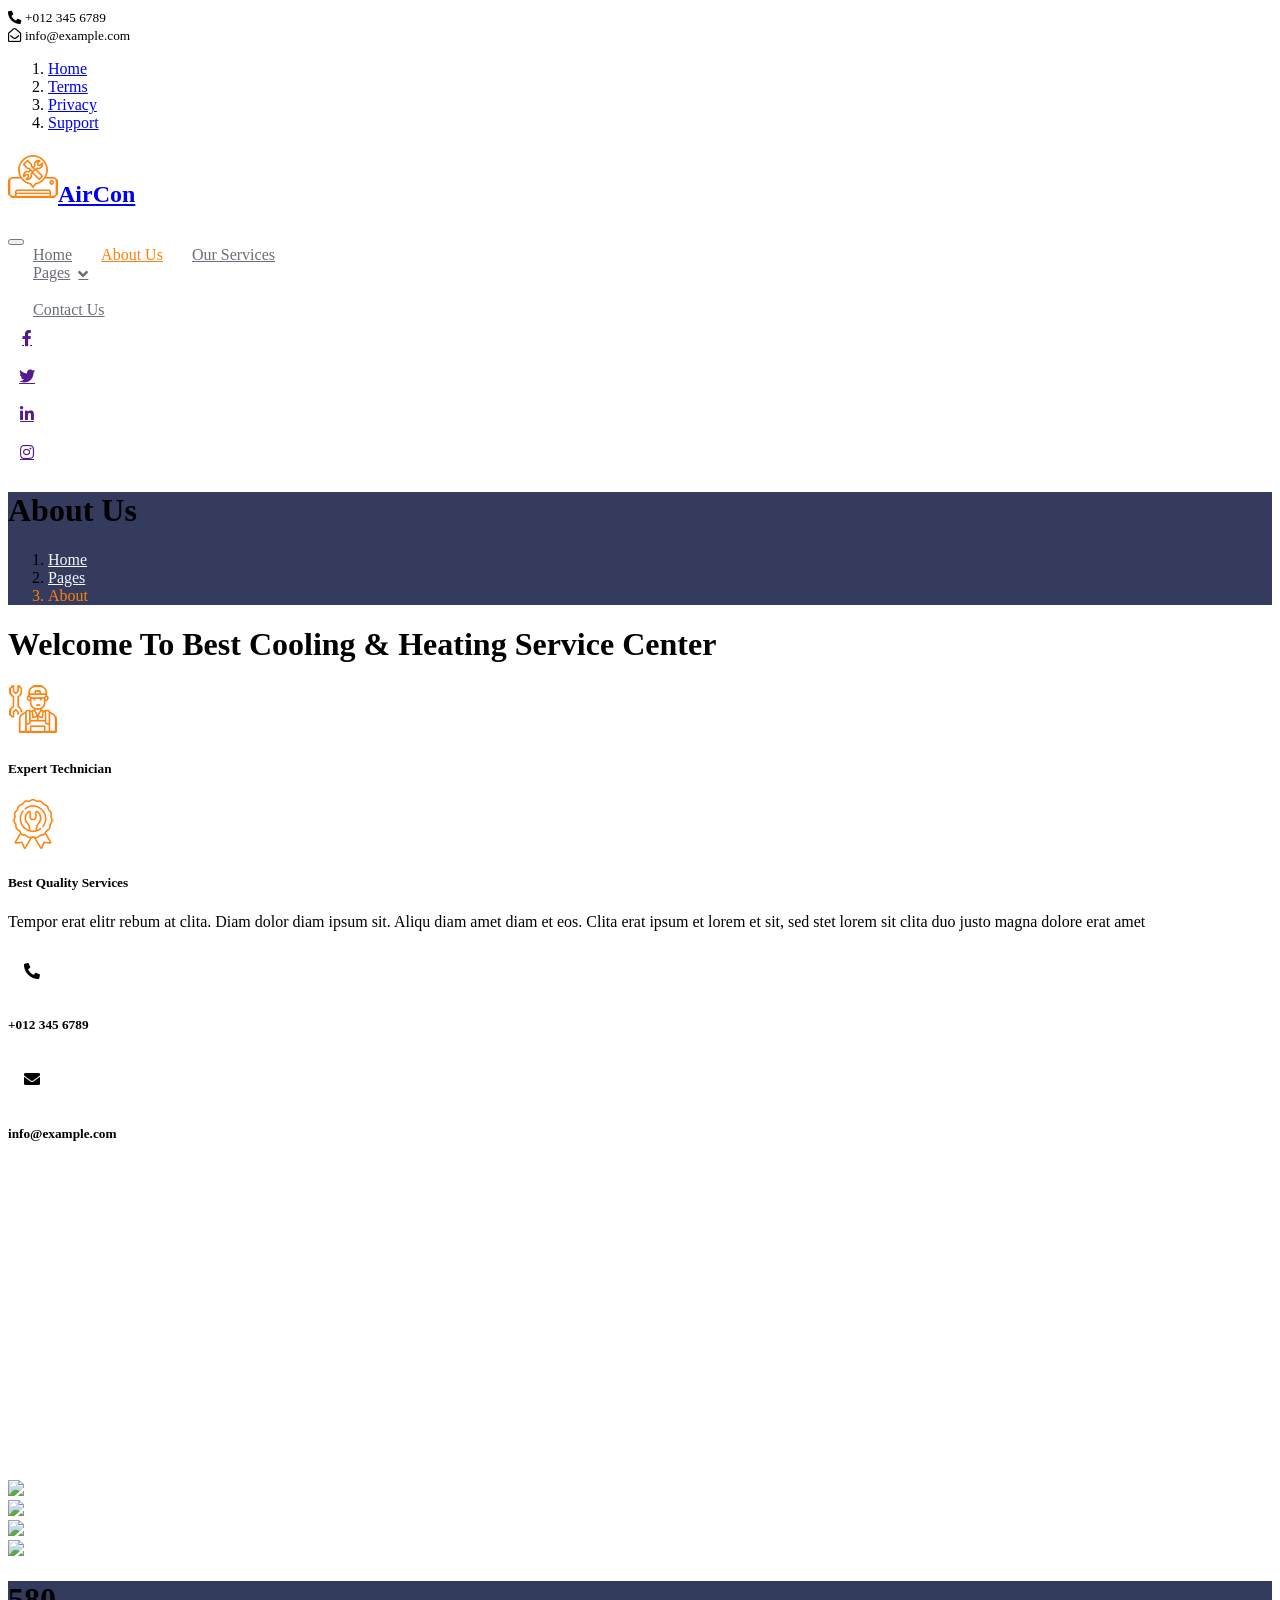
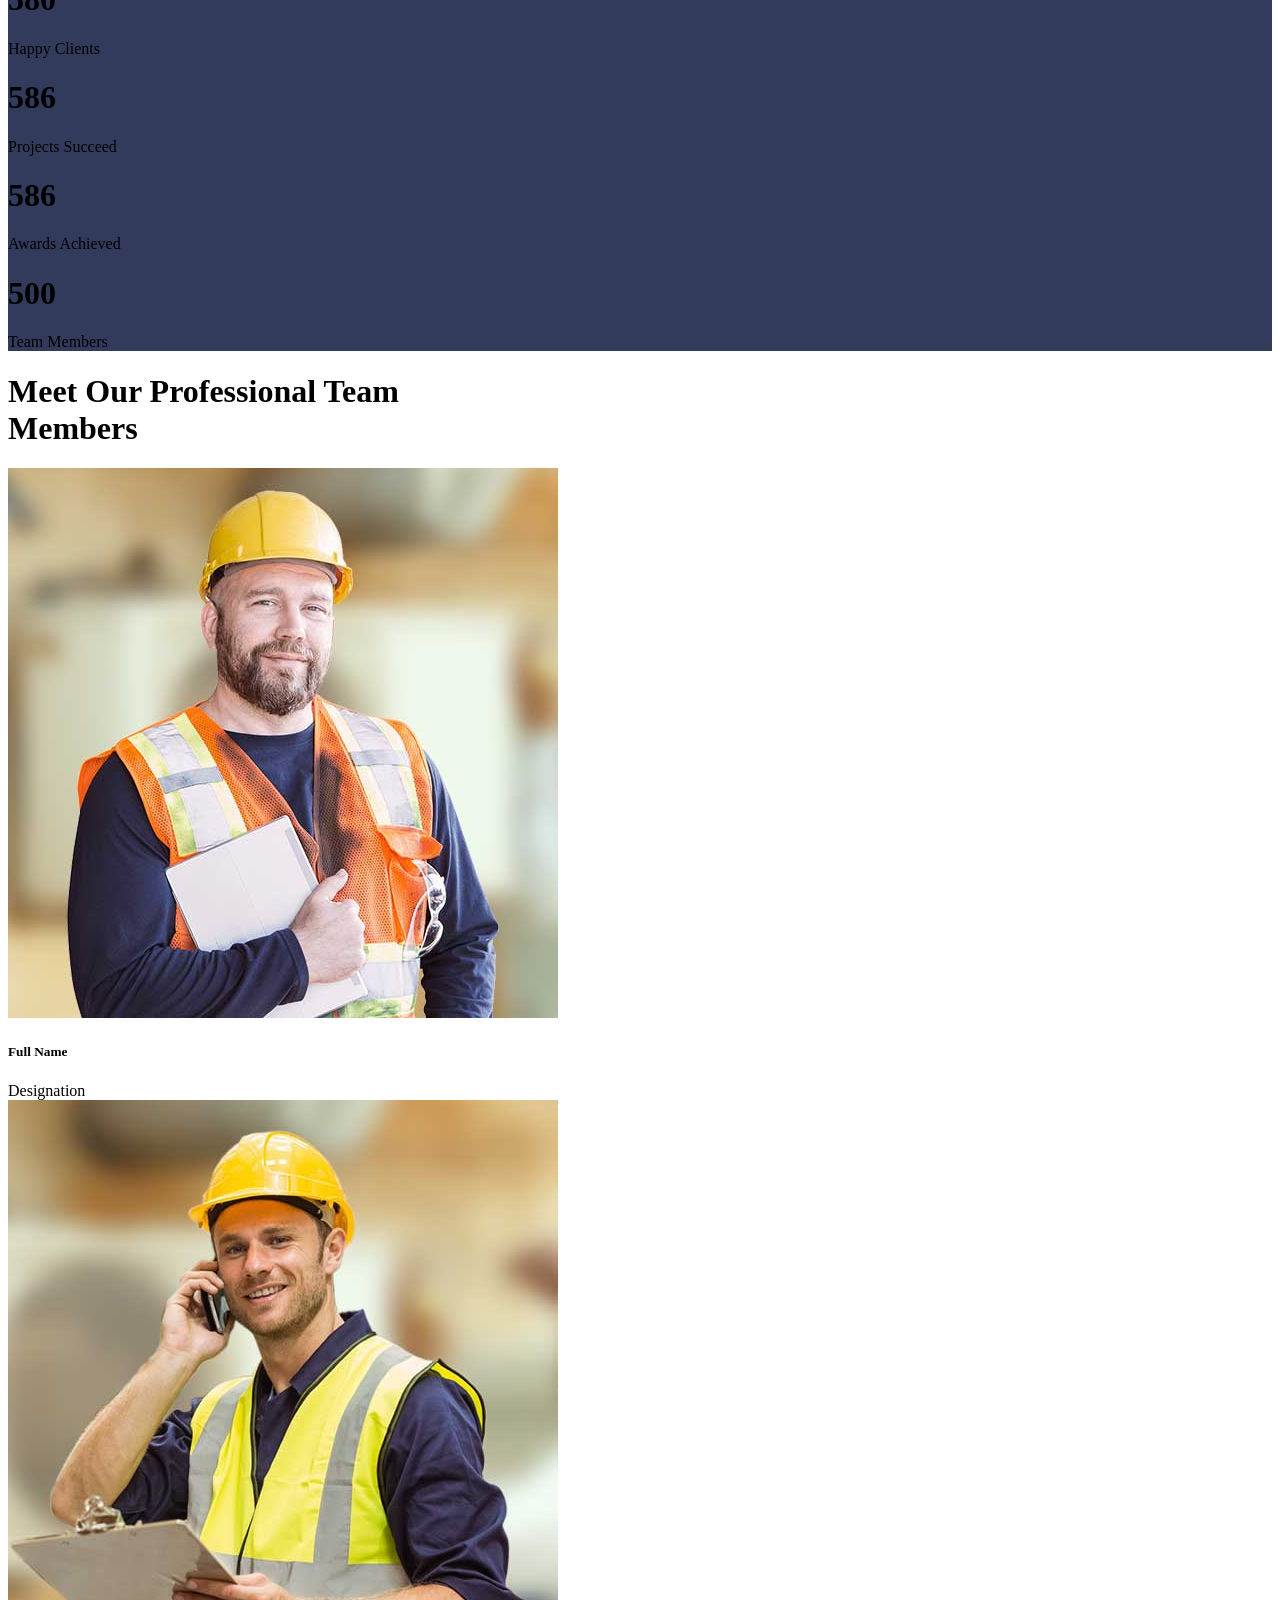
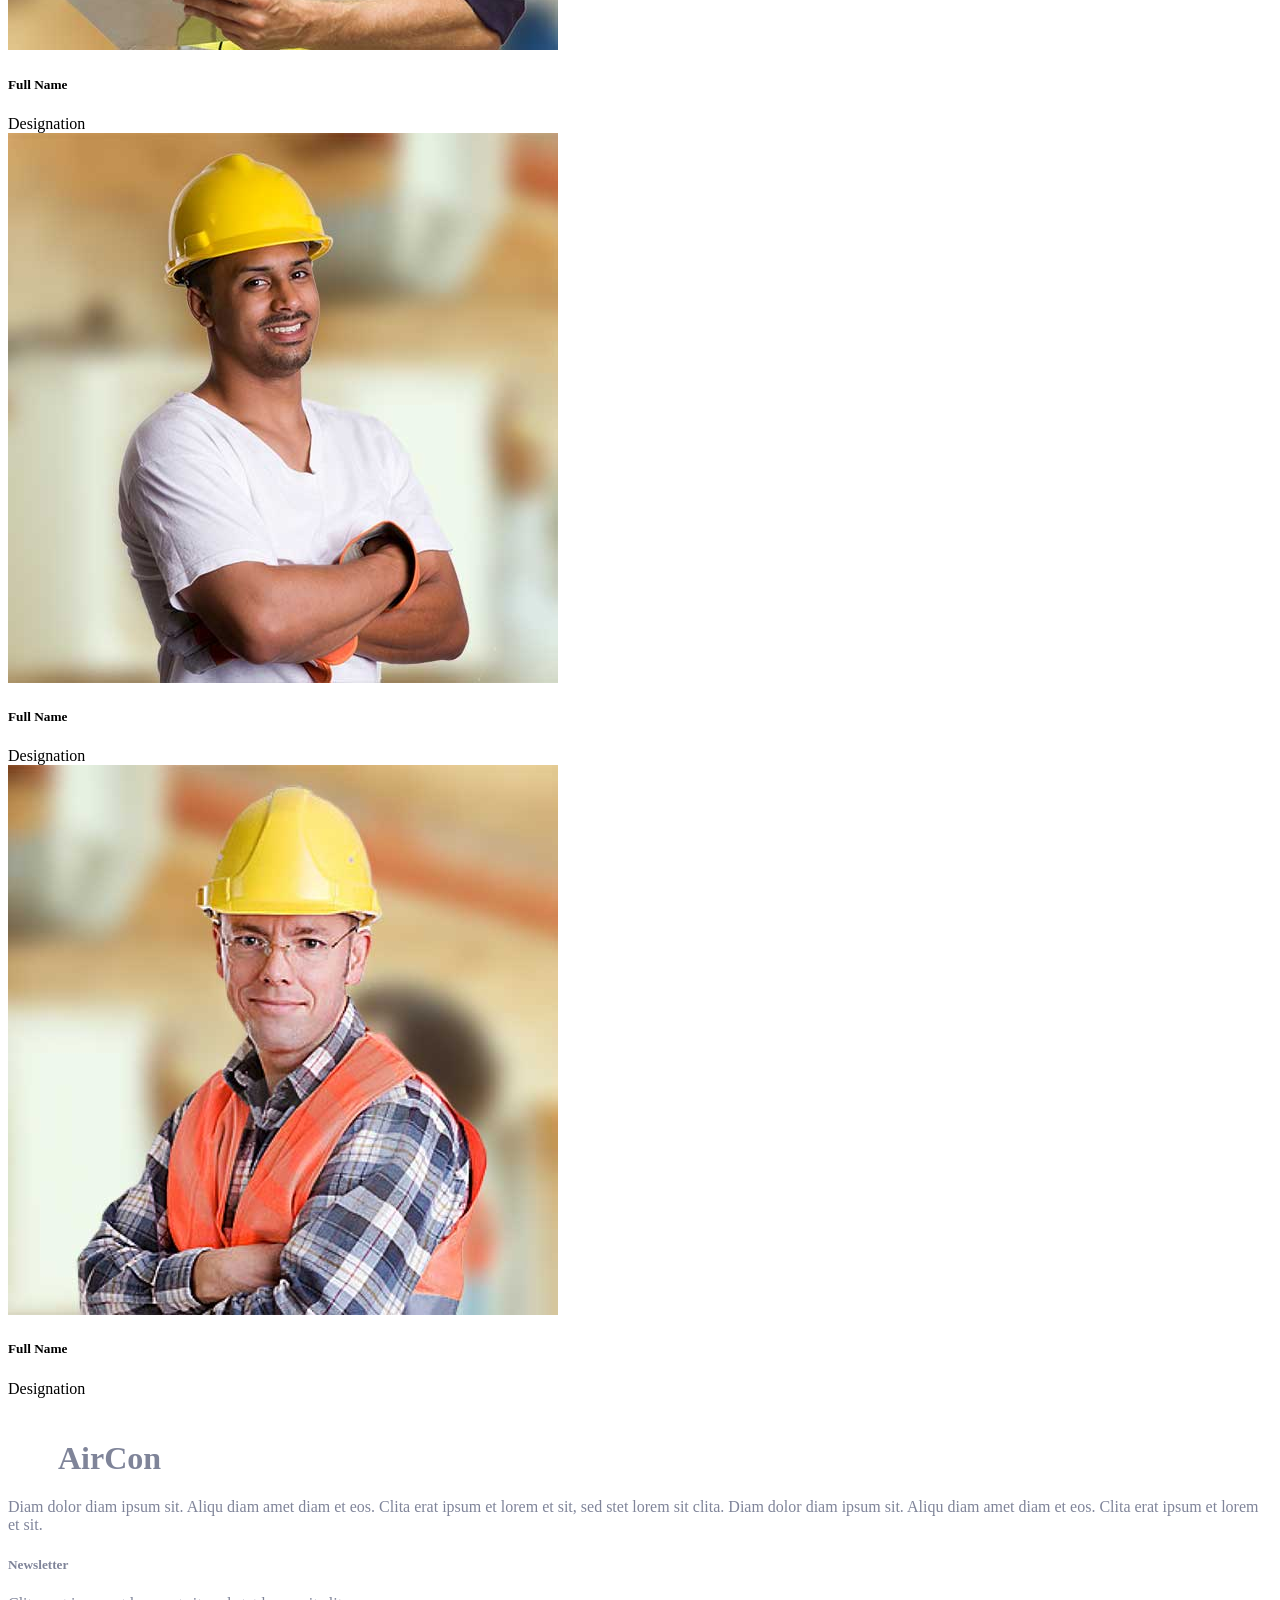
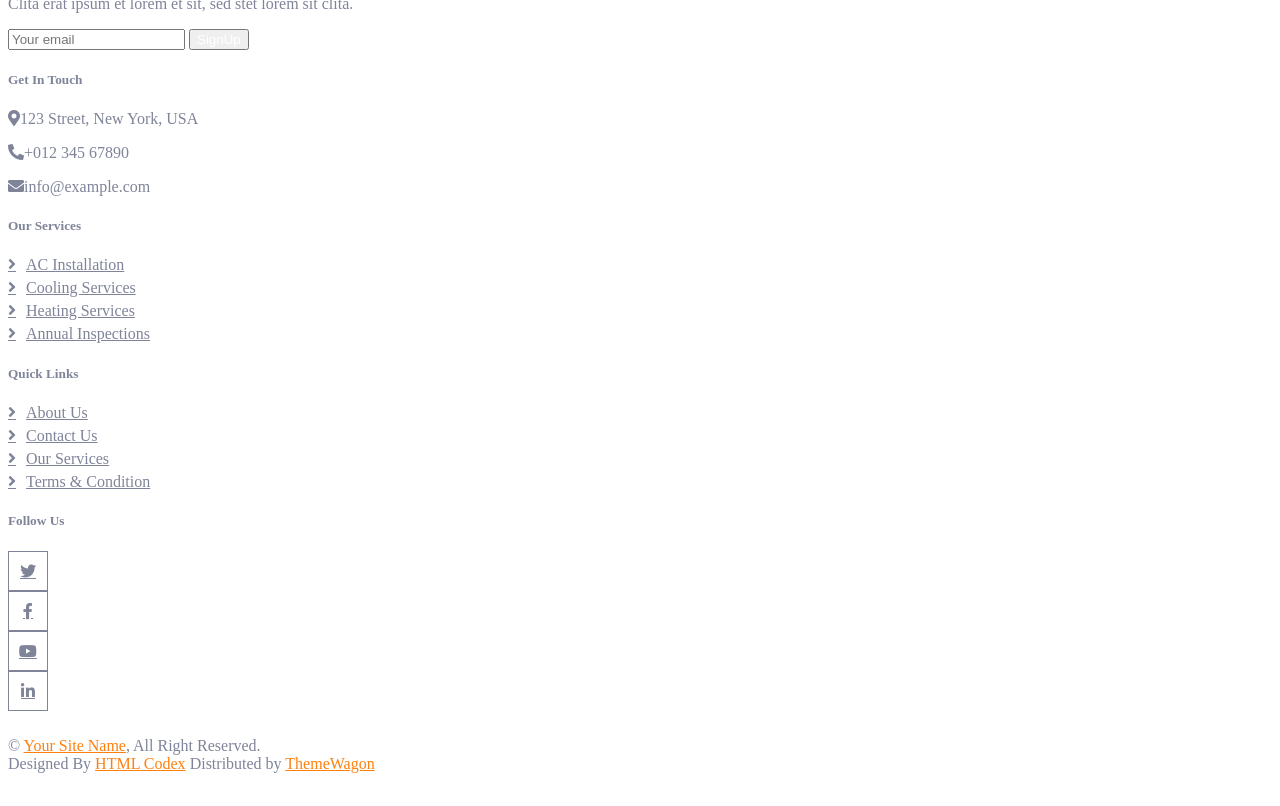
==== about.html @ 2c82bc1a "first commit" ====
<!DOCTYPE html>
<html lang="en">

<head>
    <meta charset="utf-8">
    <title>AirCon - AC Repair Website Template</title>
    <meta content="width=device-width, initial-scale=1.0" name="viewport">
    <meta content="" name="keywords">
    <meta content="" name="description">

    <!-- Favicon -->
    <link href="img/favicon.ico" rel="icon">

    <!-- Google Web Fonts -->
    <link rel="preconnect" href="https://fonts.googleapis.com">
    <link rel="preconnect" href="https://fonts.gstatic.com" crossorigin>
    <link href="https://fonts.googleapis.com/css2?family=Roboto+Slab:wght@400;600;800&family=Roboto:wght@400;500;700&display=swap" rel="stylesheet"> 

    <!-- Icon Font Stylesheet -->
    <link href="https://cdnjs.cloudflare.com/ajax/libs/font-awesome/5.10.0/css/all.min.css" rel="stylesheet">
    <link href="https://cdn.jsdelivr.net/npm/bootstrap-icons@1.4.1/font/bootstrap-icons.css" rel="stylesheet">

    <!-- Libraries Stylesheet -->
    <link href="lib/animate/animate.min.css" rel="stylesheet">
    <link href="lib/owlcarousel/assets/owl.carousel.min.css" rel="stylesheet">

    <!-- Customized Bootstrap Stylesheet -->
    <link href="css/bootstrap.min.css" rel="stylesheet">

    <!-- Template Stylesheet -->
    <link href="css/style.css" rel="stylesheet">
</head>

<body>
    <!-- Spinner Start -->
    <div id="spinner" class="show bg-white position-fixed translate-middle w-100 vh-100 top-50 start-50 d-flex align-items-center justify-content-center">
        <div class="spinner-grow text-primary" role="status"></div>
    </div>
    <!-- Spinner End -->


    <!-- Topbar Start -->
    <div class="container-fluid bg-dark text-white-50 py-2 px-0 d-none d-lg-block">
        <div class="row gx-0 align-items-center">
            <div class="col-lg-7 px-5 text-start">
                <div class="h-100 d-inline-flex align-items-center me-4">
                    <small class="fa fa-phone-alt me-2"></small>
                    <small>+012 345 6789</small>
                </div>
                <div class="h-100 d-inline-flex align-items-center me-4">
                    <small class="far fa-envelope-open me-2"></small>
                    <small>info@example.com</small>
                </div>
            </div>
            <div class="col-lg-5 px-5 text-end">
                <ol class="breadcrumb justify-content-end mb-0">
                    <li class="breadcrumb-item"><a class="text-white-50 small" href="#">Home</a></li>
                    <li class="breadcrumb-item"><a class="text-white-50 small" href="#">Terms</a></li>
                    <li class="breadcrumb-item"><a class="text-white-50 small" href="#">Privacy</a></li>
                    <li class="breadcrumb-item"><a class="text-white-50 small" href="#">Support</a></li>
                </ol>
            </div>
        </div>
    </div>
    <!-- Topbar End -->


    <!-- Navbar Start -->
    <nav class="navbar navbar-expand-lg bg-white navbar-light sticky-top px-4 px-lg-5">
        <a href="index.html" class="navbar-brand d-flex align-items-center">
            <h1 class="m-0"><img class="img-fluid me-3" src="img/icon/icon-02-primary.png" alt="">AirCon</h1>
        </a>
        <button type="button" class="navbar-toggler" data-bs-toggle="collapse" data-bs-target="#navbarCollapse">
            <span class="navbar-toggler-icon"></span>
        </button>
        <div class="collapse navbar-collapse" id="navbarCollapse">
            <div class="navbar-nav mx-auto bg-light pe-4 py-3 py-lg-0">
                <a href="index.html" class="nav-item nav-link">Home</a>
                <a href="about.html" class="nav-item nav-link active">About Us</a>
                <a href="service.html" class="nav-item nav-link">Our Services</a>
                <div class="nav-item dropdown">
                    <a href="#" class="nav-link dropdown-toggle" data-bs-toggle="dropdown">Pages</a>
                    <div class="dropdown-menu bg-light border-0 m-0">
                        <a href="feature.html" class="dropdown-item">Features</a>
                        <a href="quote.html" class="dropdown-item">Free Quote</a>
                        <a href="team.html" class="dropdown-item">Our Team</a>
                        <a href="testimonial.html" class="dropdown-item">Testimonial</a>
                        <a href="404.html" class="dropdown-item">404 Page</a>
                    </div>
                </div>
                <a href="contact.html" class="nav-item nav-link">Contact Us</a>
            </div>
            <div class="h-100 d-lg-inline-flex align-items-center d-none">
                <a class="btn btn-square rounded-circle bg-light text-primary me-2" href=""><i class="fab fa-facebook-f"></i></a>
                <a class="btn btn-square rounded-circle bg-light text-primary me-2" href=""><i class="fab fa-twitter"></i></a>
                <a class="btn btn-square rounded-circle bg-light text-primary me-2" href=""><i class="fab fa-linkedin-in"></i></a>
                <a class="btn btn-square rounded-circle bg-light text-primary me-0" href=""><i class="fab fa-instagram"></i></a>
            </div>
        </div>
    </nav>
    <!-- Navbar End -->


    <!-- Page Header Start -->
    <div class="container-fluid page-header py-5 mb-5 wow fadeIn" data-wow-delay="0.1s">
        <div class="container text-center py-5">
            <h1 class="display-4 text-white animated slideInDown mb-4">About Us</h1>
            <nav aria-label="breadcrumb animated slideInDown">
                <ol class="breadcrumb justify-content-center mb-0">
                    <li class="breadcrumb-item"><a href="#">Home</a></li>
                    <li class="breadcrumb-item"><a href="#">Pages</a></li>
                    <li class="breadcrumb-item active" aria-current="page">About</li>
                </ol>
            </nav>
        </div>
    </div>
    <!-- Page Header End -->


    <!-- About Start -->
    <div class="container-xxl py-5">
        <div class="container">
            <div class="row g-5 align-items-center">
                <div class="col-lg-6 wow fadeInUp" data-wow-delay="0.5s">
                    <div class="h-100">
                        <h1 class="display-6 mb-5">Welcome To Best Cooling & Heating Service Center</h1>
                        <div class="row g-4 mb-4">
                            <div class="col-sm-6">
                                <div class="d-flex align-items-center">
                                    <img class="flex-shrink-0 me-3" src="img/icon/icon-07-primary.png" alt="">
                                    <h5 class="mb-0">Expert Technician</h5>
                                </div>
                            </div>
                            <div class="col-sm-6">
                                <div class="d-flex align-items-center">
                                    <img class="flex-shrink-0 me-3" src="img/icon/icon-09-primary.png" alt="">
                                    <h5 class="mb-0">Best Quality Services</h5>
                                </div>
                            </div>
                        </div>
                        <p class="mb-4">Tempor erat elitr rebum at clita. Diam dolor diam ipsum sit. Aliqu diam amet diam et eos. Clita erat ipsum et lorem et sit, sed stet lorem sit clita duo justo magna dolore erat amet</p>
                        <div class="border-top mt-4 pt-4">
                            <div class="row">
                                <div class="col-sm-6">
                                    <div class="d-flex align-items-center">
                                        <div class="btn-lg-square bg-primary rounded-circle me-3">
                                            <i class="fa fa-phone-alt text-white"></i>
                                        </div>
                                        <h5 class="mb-0">+012 345 6789</h5>
                                    </div>
                                </div>
                                <div class="col-sm-6">
                                    <div class="d-flex align-items-center">
                                        <div class="btn-lg-square bg-primary rounded-circle me-3">
                                            <i class="fa fa-envelope text-white"></i>
                                        </div>
                                        <h5 class="mb-0">info@example.com</h5>
                                    </div>
                                </div>
                            </div>
                        </div>
                    </div>
                </div>
                <div class="col-lg-6">
                    <div class="row g-3">
                        <div class="col-6 text-end">
                            <img class="img-fluid w-75 wow zoomIn" data-wow-delay="0.1s" src="img/about-1.jpg" style="margin-top: 25%;">
                        </div>
                        <div class="col-6 text-start">
                            <img class="img-fluid w-100 wow zoomIn" data-wow-delay="0.3s" src="img/about-2.jpg">
                        </div>
                        <div class="col-6 text-end">
                            <img class="img-fluid w-50 wow zoomIn" data-wow-delay="0.5s" src="img/about-3.jpg">
                        </div>
                        <div class="col-6 text-start">
                            <img class="img-fluid w-75 wow zoomIn" data-wow-delay="0.7s" src="img/about-4.jpg">
                        </div>
                    </div>
                </div>
            </div>
        </div>
    </div>
    <!-- About End -->


    <!-- Facts Start -->
    <div class="container-fluid facts my-5 py-5" data-parallax="scroll" data-image-src="img/carousel-1.jpg">
        <div class="container py-5">
            <div class="row g-5">
                <div class="col-sm-6 col-lg-3 wow fadeIn" data-wow-delay="0.1s">
                    <h1 class="display-4 text-white" data-toggle="counter-up">1234</h1>
                    <span class="text-primary">Happy Clients</span>
                </div>
                <div class="col-sm-6 col-lg-3 wow fadeIn" data-wow-delay="0.3s">
                    <h1 class="display-4 text-white" data-toggle="counter-up">1234</h1>
                    <span class="text-primary">Projects Succeed</span>
                </div>
                <div class="col-sm-6 col-lg-3 wow fadeIn" data-wow-delay="0.5s">
                    <h1 class="display-4 text-white" data-toggle="counter-up">1234</h1>
                    <span class="text-primary">Awards Achieved</span>
                </div>
                <div class="col-sm-6 col-lg-3 wow fadeIn" data-wow-delay="0.7s">
                    <h1 class="display-4 text-white" data-toggle="counter-up">1234</h1>
                    <span class="text-primary">Team Members</span>
                </div>
            </div>
        </div>
    </div>
    <!-- Facts End -->


    <!-- Team Start -->
    <div class="container-xxl py-5">
        <div class="container">
            <div class="text-center mx-auto wow fadeInUp" data-wow-delay="0.1s" style="max-width: 500px;">
                <h1 class="display-6 mb-5">Meet Our Professional Team Members</h1>
            </div>
            <div class="row g-4">
                <div class="col-lg-3 col-md-6 wow fadeInUp" data-wow-delay="0.1s">
                    <div class="team-item">
                        <div class="team-img position-relative overflow-hidden">
                            <img class="img-fluid" src="img/team-1.jpg" alt="">
                            <div class="team-social">
                                <a class="btn btn-square btn-primary rounded-circle m-1" href=""><i class="fab fa-facebook-f"></i></a>
                                <a class="btn btn-square btn-primary rounded-circle m-1" href=""><i class="fab fa-twitter"></i></a>
                                <a class="btn btn-square btn-primary rounded-circle m-1" href=""><i class="fab fa-instagram"></i></a>
                            </div>
                        </div>
                        <div class="bg-light text-center p-4">
                            <h5>Full Name</h5>
                            <span class="text-primary">Designation</span>
                        </div>
                    </div>
                </div>
                <div class="col-lg-3 col-md-6 wow fadeInUp" data-wow-delay="0.3s">
                    <div class="team-item">
                        <div class="team-img position-relative overflow-hidden">
                            <img class="img-fluid" src="img/team-2.jpg" alt="">
                            <div class="team-social">
                                <a class="btn btn-square btn-primary rounded-circle m-1" href=""><i class="fab fa-facebook-f"></i></a>
                                <a class="btn btn-square btn-primary rounded-circle m-1" href=""><i class="fab fa-twitter"></i></a>
                                <a class="btn btn-square btn-primary rounded-circle m-1" href=""><i class="fab fa-instagram"></i></a>
                            </div>
                        </div>
                        <div class="bg-light text-center p-4">
                            <h5>Full Name</h5>
                            <span class="text-primary">Designation</span>
                        </div>
                    </div>
                </div>
                <div class="col-lg-3 col-md-6 wow fadeInUp" data-wow-delay="0.5s">
                    <div class="team-item">
                        <div class="team-img position-relative overflow-hidden">
                            <img class="img-fluid" src="img/team-3.jpg" alt="">
                            <div class="team-social">
                                <a class="btn btn-square btn-primary rounded-circle m-1" href=""><i class="fab fa-facebook-f"></i></a>
                                <a class="btn btn-square btn-primary rounded-circle m-1" href=""><i class="fab fa-twitter"></i></a>
                                <a class="btn btn-square btn-primary rounded-circle m-1" href=""><i class="fab fa-instagram"></i></a>
                            </div>
                        </div>
                        <div class="bg-light text-center p-4">
                            <h5>Full Name</h5>
                            <span class="text-primary">Designation</span>
                        </div>
                    </div>
                </div>
                <div class="col-lg-3 col-md-6 wow fadeInUp" data-wow-delay="0.7s">
                    <div class="team-item">
                        <div class="team-img position-relative overflow-hidden">
                            <img class="img-fluid" src="img/team-4.jpg" alt="">
                            <div class="team-social">
                                <a class="btn btn-square btn-primary rounded-circle m-1" href=""><i class="fab fa-facebook-f"></i></a>
                                <a class="btn btn-square btn-primary rounded-circle m-1" href=""><i class="fab fa-twitter"></i></a>
                                <a class="btn btn-square btn-primary rounded-circle m-1" href=""><i class="fab fa-instagram"></i></a>
                            </div>
                        </div>
                        <div class="bg-light text-center p-4">
                            <h5>Full Name</h5>
                            <span class="text-primary">Designation</span>
                        </div>
                    </div>
                </div>
            </div>
        </div>
    </div>
    <!-- Team End -->


    <!-- Footer Start -->
    <div class="container-fluid bg-dark footer mt-5 pt-5 wow fadeIn" data-wow-delay="0.1s">
        <div class="container py-5">
            <div class="row g-5">
                <div class="col-md-6">
                    <h1 class="text-white mb-4"><img class="img-fluid me-3" src="img/icon/icon-02-light.png" alt="">AirCon</h1>
                    <span>Diam dolor diam ipsum sit. Aliqu diam amet diam et eos. Clita erat ipsum et lorem et sit, sed stet lorem sit clita. Diam dolor diam ipsum sit. Aliqu diam amet diam et eos. Clita erat ipsum et lorem et sit.</span>
                </div>
                <div class="col-md-6">
                    <h5 class="text-light mb-4">Newsletter</h5>
                    <p>Clita erat ipsum et lorem et sit, sed stet lorem sit clita.</p>
                    <div class="position-relative">
                        <input class="form-control bg-transparent w-100 py-3 ps-4 pe-5" type="text" placeholder="Your email">
                        <button type="button" class="btn btn-primary py-2 px-3 position-absolute top-0 end-0 mt-2 me-2">SignUp</button>
                    </div>
                </div>
                <div class="col-lg-3 col-md-6">
                    <h5 class="text-light mb-4">Get In Touch</h5>
                    <p><i class="fa fa-map-marker-alt me-3"></i>123 Street, New York, USA</p>
                    <p><i class="fa fa-phone-alt me-3"></i>+012 345 67890</p>
                    <p><i class="fa fa-envelope me-3"></i>info@example.com</p>
                </div>
                <div class="col-lg-3 col-md-6">
                    <h5 class="text-light mb-4">Our Services</h5>
                    <a class="btn btn-link" href="">AC Installation</a>
                    <a class="btn btn-link" href="">Cooling Services</a>
                    <a class="btn btn-link" href="">Heating Services</a>
                    <a class="btn btn-link" href="">Annual Inspections</a>
                </div>
                <div class="col-lg-3 col-md-6">
                    <h5 class="text-light mb-4">Quick Links</h5>
                    <a class="btn btn-link" href="">About Us</a>
                    <a class="btn btn-link" href="">Contact Us</a>
                    <a class="btn btn-link" href="">Our Services</a>
                    <a class="btn btn-link" href="">Terms & Condition</a>
                </div>
                <div class="col-lg-3 col-md-6">
                    <h5 class="text-light mb-4">Follow Us</h5>
                    <div class="d-flex">
                        <a class="btn btn-square rounded-circle me-1" href=""><i class="fab fa-twitter"></i></a>
                        <a class="btn btn-square rounded-circle me-1" href=""><i class="fab fa-facebook-f"></i></a>
                        <a class="btn btn-square rounded-circle me-1" href=""><i class="fab fa-youtube"></i></a>
                        <a class="btn btn-square rounded-circle me-1" href=""><i class="fab fa-linkedin-in"></i></a>
                    </div>
                </div>
            </div>
        </div>
        <div class="container-fluid copyright">
            <div class="container">
                <div class="row">
                    <div class="col-md-6 text-center text-md-start mb-3 mb-md-0">
                        &copy; <a href="#">Your Site Name</a>, All Right Reserved.
                    </div>
                    <div class="col-md-6 text-center text-md-end">
                        <!--/*** This template is free as long as you keep the footer author’s credit link/attribution link/backlink. If you'd like to use the template without the footer author’s credit link/attribution link/backlink, you can purchase the Credit Removal License from "https://htmlcodex.com/credit-removal". Thank you for your support. ***/-->
                        Designed By <a href="https://htmlcodex.com">HTML Codex</a>  Distributed by <a href="https://themewagon.com">ThemeWagon</a>
                    </div>
                </div>
            </div>
        </div>
    </div>
    <!-- Footer End -->


    <!-- Back to Top -->
    <a href="#" class="btn btn-lg btn-primary btn-lg-square rounded-circle back-to-top"><i class="bi bi-arrow-up"></i></a>


    <!-- JavaScript Libraries -->
    <script src="https://code.jquery.com/jquery-3.4.1.min.js"></script>
    <script src="https://cdn.jsdelivr.net/npm/bootstrap@5.0.0/dist/js/bootstrap.bundle.min.js"></script>
    <script src="lib/wow/wow.min.js"></script>
    <script src="lib/easing/easing.min.js"></script>
    <script src="lib/waypoints/waypoints.min.js"></script>
    <script src="lib/owlcarousel/owl.carousel.min.js"></script>
    <script src="lib/counterup/counterup.min.js"></script>
    <script src="lib/parallax/parallax.min.js"></script>

    <!-- Template Javascript -->
    <script src="js/main.js"></script>
</body>

</html>
---- css/style.css ----
/********** Template CSS **********/
:root {
    --primary: #FF800F;
    --secondary: #001064;
    --light: #F6F7F8;
    --dark: #010A35;
}

.back-to-top {
    position: fixed;
    display: none;
    right: 30px;
    bottom: 30px;
    z-index: 99;
}


/*** Spinner ***/
#spinner {
    opacity: 0;
    visibility: hidden;
    transition: opacity .5s ease-out, visibility 0s linear .5s;
    z-index: 99999;
}

#spinner.show {
    transition: opacity .5s ease-out, visibility 0s linear 0s;
    visibility: visible;
    opacity: 1;
}


/*** Button ***/
.btn {
    transition: .5s;
}

.btn.btn-primary,
.btn.btn-outline-primary:hover,
.btn.btn-secondary,
.btn.btn-outline-secondary:hover {
    color: #FFFFFF;
}

.btn.btn-primary:hover {
    background: var(--secondary);
    border-color: var(--secondary);
}

.btn.btn-secondary:hover {
    background: var(--primary);
    border-color: var(--primary);
}

.btn-square {
    width: 38px;
    height: 38px;
}

.btn-sm-square {
    width: 32px;
    height: 32px;
}

.btn-lg-square {
    width: 48px;
    height: 48px;
}

.btn-square,
.btn-sm-square,
.btn-lg-square {
    padding: 0;
    display: flex;
    align-items: center;
    justify-content: center;
    font-weight: normal;
}


/*** Navbar ***/
.navbar.sticky-top {
    top: -100px;
    transition: .5s;
}

.navbar .navbar-brand img {
    max-height: 60px;
}

.navbar .navbar-nav .nav-link {
    margin-left: 25px;
    padding: 10px 0;
    color: #696E77;
    font-weight: 400;
    outline: none;
}

.navbar .navbar-nav .nav-link:hover,
.navbar .navbar-nav .nav-link.active {
    color: var(--primary);
}

.navbar .dropdown-toggle::after {
    border: none;
    content: "\f107";
    font-family: "Font Awesome 5 Free";
    font-weight: 900;
    vertical-align: middle;
    margin-left: 8px;
}

@media (max-width: 991.98px) {
    .navbar .navbar-brand img {
        max-height: 45px;
    }

    .navbar .navbar-nav {
        margin-top: 20px;
        margin-bottom: 15px;
    }

    .navbar .nav-item .dropdown-menu {
        padding-left: 30px;
    }
}

@media (min-width: 992px) {
    .navbar .nav-item .dropdown-menu {
        display: block;
        border: none;
        margin-top: 0;
        top: 150%;
        right: 0;
        opacity: 0;
        visibility: hidden;
        transition: .5s;
    }

    .navbar .nav-item:hover .dropdown-menu {
        top: 100%;
        visibility: visible;
        transition: .5s;
        opacity: 1;
    }
}


/*** Header ***/
.carousel-caption {
    top: 0;
    left: 0;
    right: 0;
    bottom: 0;
    display: flex;
    align-items: center;
    justify-content: center;
    text-align: center;
    background: rgba(1, 10, 53, .8);
    z-index: 1;
}

.carousel-control-prev,
.carousel-control-next {
    width: 15%;
}

.carousel-control-prev-icon,
.carousel-control-next-icon {
    width: 3rem;
    height: 3rem;
    background-color: var(--dark);
    border: 12px solid var(--dark);
    border-radius: 3rem;
}

@media (max-width: 768px) {
    #header-carousel .carousel-item {
        position: relative;
        min-height: 450px;
    }
    
    #header-carousel .carousel-item img {
        position: absolute;
        width: 100%;
        height: 100%;
        object-fit: cover;
    }
}

.page-header {
    background: linear-gradient(rgba(1, 10, 53, .8), rgba(1, 10, 53, .8)), url(../img/carousel-1.jpg) center center no-repeat;
    background-size: cover;
}

.page-header .breadcrumb-item a,
.page-header .breadcrumb-item+.breadcrumb-item::before {
    color: var(--light);
}

.page-header .breadcrumb-item a:hover,
.page-header .breadcrumb-item.active {
    color: var(--primary);
}


/*** Facts ***/
.facts {
    background: rgba(1, 10, 53, .8);
}


/*** Quote ***/
@media (min-width: 992px) {
    .container.quote {
        max-width: 100% !important;
    }

    .container.quote .quote-text {
        padding-left: calc(((100% - 960px) / 2) + .75rem);
    }

    .container.quote .quote-form {
        padding-right: calc(((100% - 960px) / 2) + .75rem);
    }
}

@media (min-width: 1200px) {
    .container.quote .quote-text  {
        padding-left: calc(((100% - 1140px) / 2) + .75rem);
    }

    .container.quote .quote-form  {
        padding-right: calc(((100% - 1140px) / 2) + .75rem);
    }
}

@media (min-width: 1400px) {
    .container.quote .quote-text  {
        padding-left: calc(((100% - 1320px) / 2) + .75rem);
    }

    .container.quote .quote-form  {
        padding-right: calc(((100% - 1320px) / 2) + .75rem);
    }
}

.container.quote .quote-text {
    background: rgba(1, 10, 53, .8);
}

.container.quote .quote-form {
    background: rgba(255, 255, 255, .8);
}

.container.quote .quote-text .h-100,
.container.quote .quote-form .h-100 {
    padding: 6rem 0;
    display: flex;
    flex-direction: column;
    justify-content: center;
}


/*** Service ***/
.service-item .service-icon {
    width: 90px;
    height: 90px;
    display: flex;
    align-items: center;
    justify-content: center;
}

.service-item .service-icon img {
    max-width: 60px;
    max-height: 60px;
}


/*** Team ***/
.team-item .team-img::before,
.team-item .team-img::after {
    position: absolute;
    content: "";
    width: 0;
    height: 100%;
    top: 0;
    left: 0;
    background: rgba(1, 10, 53, .8);
    transition: .5s;
}

.team-item .team-img::after {
    left: auto;
    right: 0;
}

.team-item:hover .team-img::before,
.team-item:hover .team-img::after {
    width: 50%;
}

.team-item .team-img .team-social {
    position: absolute;
    width: 100%;
    height: 100%;
    top: 0;
    left: 0;
    display: flex;
    align-items: center;
    justify-content: center;
    transition: .5s;
    z-index: 3;
    opacity: 0;
}

.team-item:hover .team-img .team-social {
    transition-delay: .3s;
    opacity: 1;
}


/*** Testimonial ***/
.animated.pulse {
    animation-duration: 1.5s;
}

.testimonial-left,
.testimonial-right {
    position: relative;
}

.testimonial-left img,
.testimonial-right img {
    position: absolute;
    border-radius: 70px;
}

.testimonial-left img:nth-child(1),
.testimonial-right img:nth-child(3) {
    width: 70px;
    height: 70px;
    top: 10%;
    left: 50%;
    transform: translateX(-50%);
}

.testimonial-left img:nth-child(2),
.testimonial-right img:nth-child(2) {
    width: 60px;
    height: 60px;
    top: 50%;
    left: 10%;
    transform: translateY(-50%);
}

.testimonial-left img:nth-child(3),
.testimonial-right img:nth-child(1) {
    width: 50px;
    height: 50px;
    bottom: 10%;
    right: 10%;
}

.testimonial-carousel .owl-item img {
    width: 100px;
    height: 100px;
    border-radius: 100px;
}

.testimonial-carousel .owl-nav {
    margin-top: 30px;
    display: flex;
    justify-content: center;
}

.testimonial-carousel .owl-nav .owl-prev,
.testimonial-carousel .owl-nav .owl-next {
    margin: 0 5px;
    width: 45px;
    height: 45px;
    display: flex;
    align-items: center;
    justify-content: center;
    color: #FFFFFF;
    background: var(--primary);
    border-radius: 45px;
    font-size: 22px;
    transition: .5s;
}

.testimonial-carousel .owl-nav .owl-prev:hover,
.testimonial-carousel .owl-nav .owl-next:hover {
    background: var(--secondary);
}


/*** Footer ***/
.footer {
    color: #7F8499;
}

.footer .btn.btn-link {
    display: block;
    margin-bottom: 5px;
    padding: 0;
    text-align: left;
    color: #7F8499;
    font-weight: normal;
    text-transform: capitalize;
    transition: .3s;
}

.footer .btn.btn-link::before {
    position: relative;
    content: "\f105";
    font-family: "Font Awesome 5 Free";
    font-weight: 900;
    color: #7F8499;
    margin-right: 10px;
}

.footer .btn.btn-link:hover {
    color: var(--primary);
    letter-spacing: 1px;
    box-shadow: none;
}

.footer .btn.btn-square {
    color: #7F8499;
    border: 1px solid #7F8499;
}

.footer .btn.btn-square:hover {
    color: var(--light);
    border-color: var(--primary);
}

.footer .copyright {
    padding: 25px 0;
    border-top: 1px solid rgba(256, 256, 256, .1);
}

.footer .copyright a {
    color: var(--primary);
}

.footer .copyright a:hover {
    color: #FFFFFF;
}
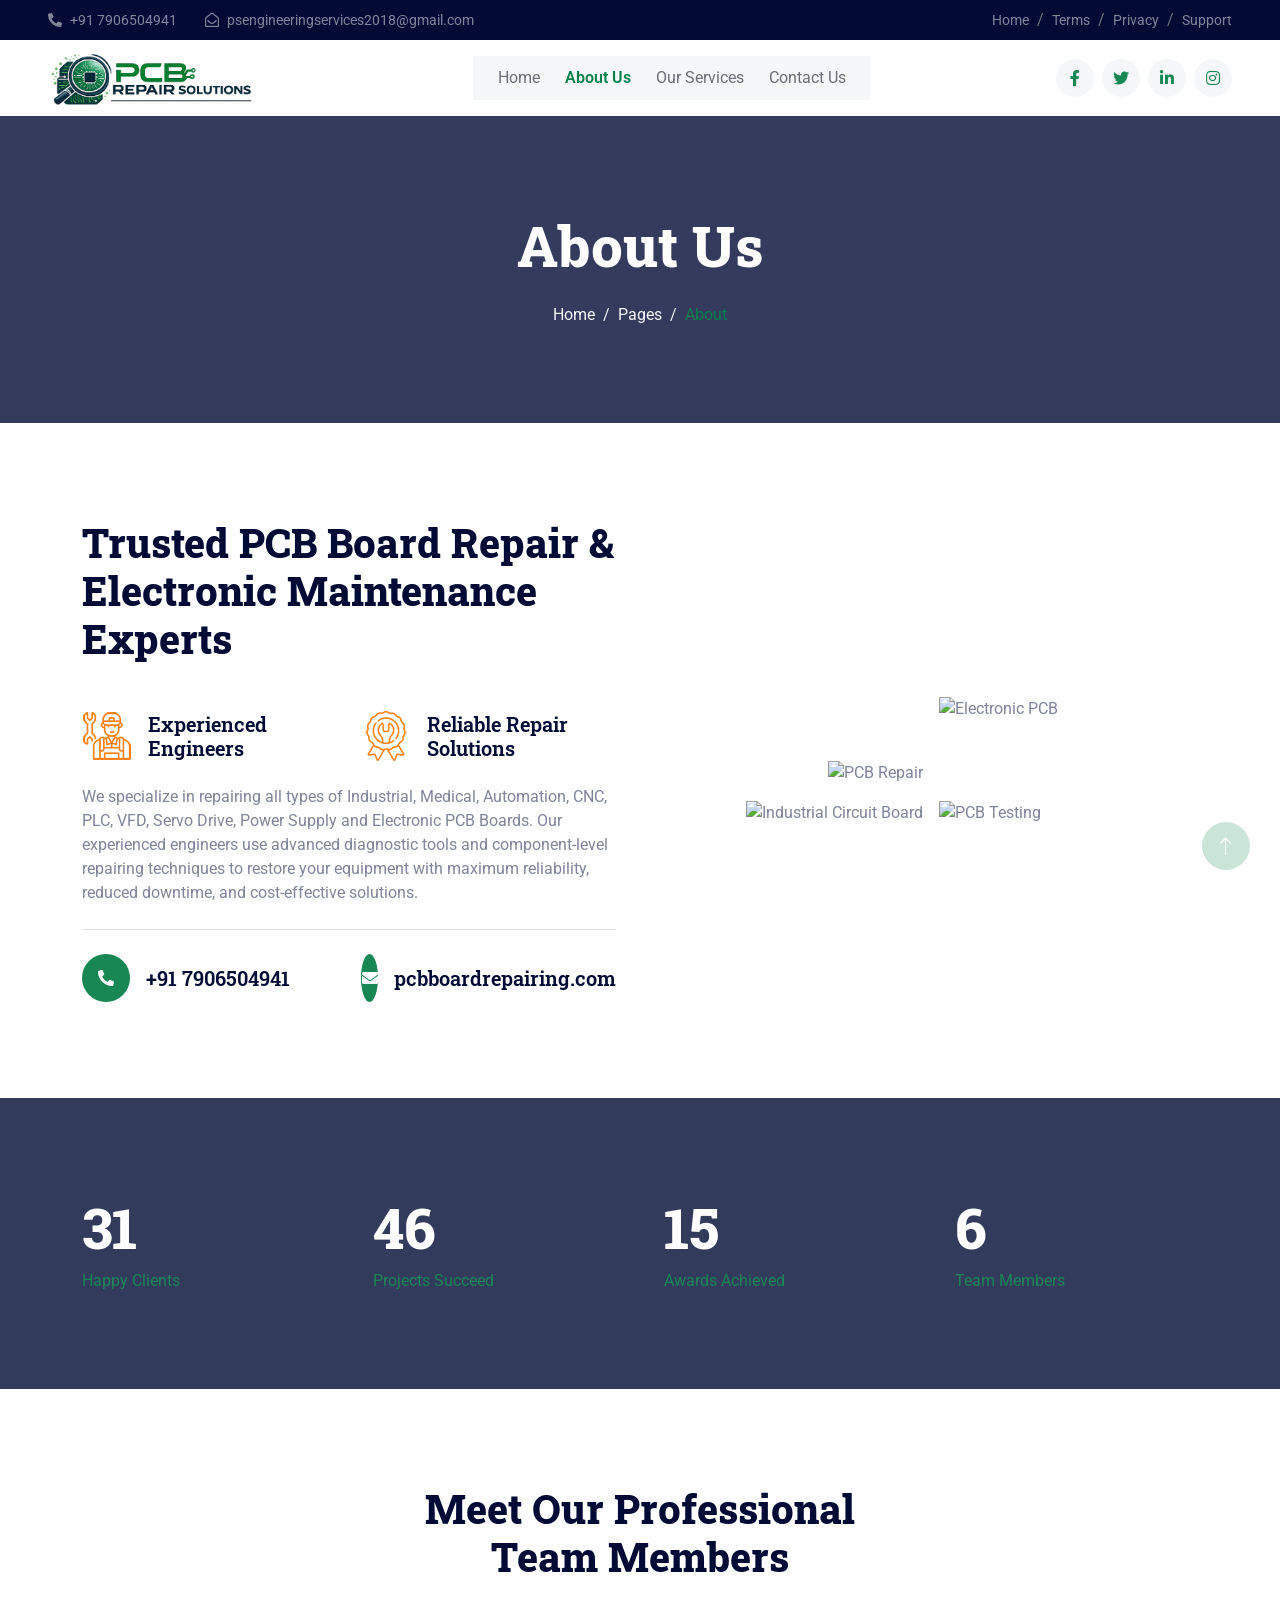
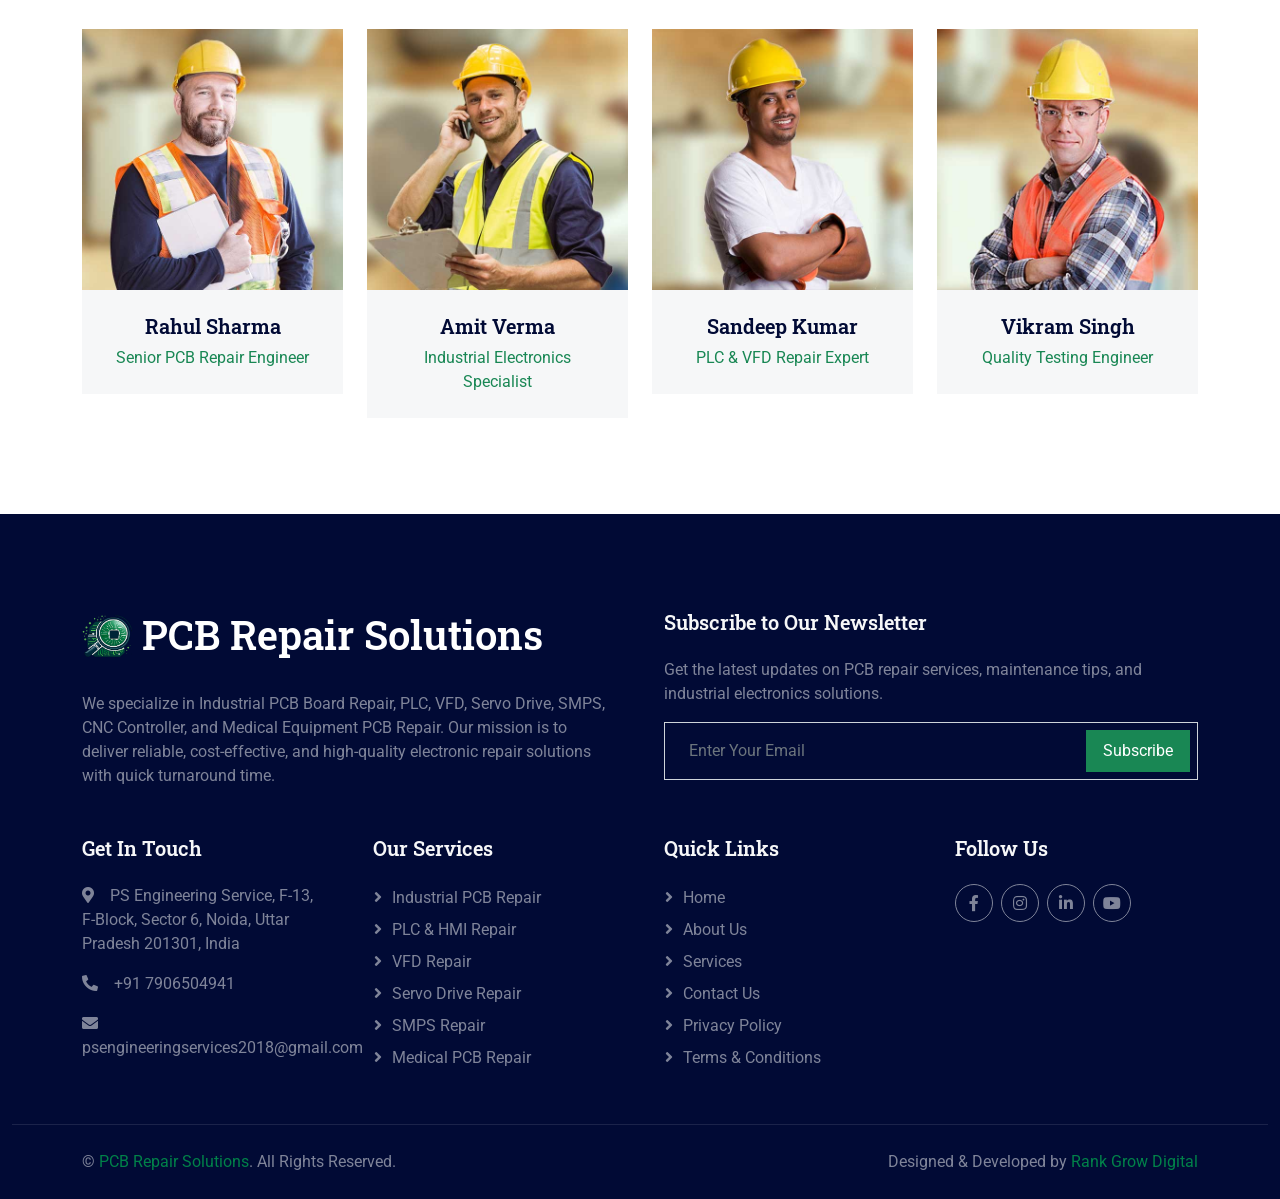
==== commit e2b53dee: "data change" ====
--- a/about.html
+++ b/about.html
@@ -14,7 +14,9 @@
     <!-- Google Web Fonts -->
     <link rel="preconnect" href="https://fonts.googleapis.com">
     <link rel="preconnect" href="https://fonts.gstatic.com" crossorigin>
-    <link href="https://fonts.googleapis.com/css2?family=Roboto+Slab:wght@400;600;800&family=Roboto:wght@400;500;700&display=swap" rel="stylesheet"> 
+    <link
+        href="https://fonts.googleapis.com/css2?family=Roboto+Slab:wght@400;600;800&family=Roboto:wght@400;500;700&display=swap"
+        rel="stylesheet">
 
     <!-- Icon Font Stylesheet -->
     <link href="https://cdnjs.cloudflare.com/ajax/libs/font-awesome/5.10.0/css/all.min.css" rel="stylesheet">
@@ -33,11 +35,11 @@
 
 <body>
     <!-- Spinner Start -->
-    <div id="spinner" class="show bg-white position-fixed translate-middle w-100 vh-100 top-50 start-50 d-flex align-items-center justify-content-center">
+    <div id="spinner"
+        class="show bg-white position-fixed translate-middle w-100 vh-100 top-50 start-50 d-flex align-items-center justify-content-center">
         <div class="spinner-grow text-primary" role="status"></div>
     </div>
     <!-- Spinner End -->
-
 
     <!-- Topbar Start -->
     <div class="container-fluid bg-dark text-white-50 py-2 px-0 d-none d-lg-block">
@@ -45,11 +47,11 @@
             <div class="col-lg-7 px-5 text-start">
                 <div class="h-100 d-inline-flex align-items-center me-4">
                     <small class="fa fa-phone-alt me-2"></small>
-                    <small>+012 345 6789</small>
+                    <small>+91 7906504941</small>
                 </div>
                 <div class="h-100 d-inline-flex align-items-center me-4">
                     <small class="far fa-envelope-open me-2"></small>
-                    <small>info@example.com</small>
+                    <small>psengineeringservices2018@gmail.com</small>
                 </div>
             </div>
             <div class="col-lg-5 px-5 text-end">
@@ -68,37 +70,32 @@
     <!-- Navbar Start -->
     <nav class="navbar navbar-expand-lg bg-white navbar-light sticky-top px-4 px-lg-5">
         <a href="index.html" class="navbar-brand d-flex align-items-center">
-            <h1 class="m-0"><img class="img-fluid me-3" src="img/icon/icon-02-primary.png" alt="">AirCon</h1>
+            <img class="img-fluid me-3" src="img/icon/pcb.png" alt="pcb repair logo">
         </a>
         <button type="button" class="navbar-toggler" data-bs-toggle="collapse" data-bs-target="#navbarCollapse">
             <span class="navbar-toggler-icon"></span>
         </button>
         <div class="collapse navbar-collapse" id="navbarCollapse">
             <div class="navbar-nav mx-auto bg-light pe-4 py-3 py-lg-0">
-                <a href="index.html" class="nav-item nav-link">Home</a>
+                <a href="index.html" class="nav-item nav-link ">Home</a>
                 <a href="about.html" class="nav-item nav-link active">About Us</a>
                 <a href="service.html" class="nav-item nav-link">Our Services</a>
-                <div class="nav-item dropdown">
-                    <a href="#" class="nav-link dropdown-toggle" data-bs-toggle="dropdown">Pages</a>
-                    <div class="dropdown-menu bg-light border-0 m-0">
-                        <a href="feature.html" class="dropdown-item">Features</a>
-                        <a href="quote.html" class="dropdown-item">Free Quote</a>
-                        <a href="team.html" class="dropdown-item">Our Team</a>
-                        <a href="testimonial.html" class="dropdown-item">Testimonial</a>
-                        <a href="404.html" class="dropdown-item">404 Page</a>
-                    </div>
-                </div>
                 <a href="contact.html" class="nav-item nav-link">Contact Us</a>
             </div>
             <div class="h-100 d-lg-inline-flex align-items-center d-none">
-                <a class="btn btn-square rounded-circle bg-light text-primary me-2" href=""><i class="fab fa-facebook-f"></i></a>
-                <a class="btn btn-square rounded-circle bg-light text-primary me-2" href=""><i class="fab fa-twitter"></i></a>
-                <a class="btn btn-square rounded-circle bg-light text-primary me-2" href=""><i class="fab fa-linkedin-in"></i></a>
-                <a class="btn btn-square rounded-circle bg-light text-primary me-0" href=""><i class="fab fa-instagram"></i></a>
+                <a class="btn btn-square rounded-circle bg-light text-primary me-2" href=""><i
+                        class="fab fa-facebook-f"></i></a>
+                <a class="btn btn-square rounded-circle bg-light text-primary me-2" href=""><i
+                        class="fab fa-twitter"></i></a>
+                <a class="btn btn-square rounded-circle bg-light text-primary me-2" href=""><i
+                        class="fab fa-linkedin-in"></i></a>
+                <a class="btn btn-square rounded-circle bg-light text-primary me-0" href=""><i
+                        class="fab fa-instagram"></i></a>
             </div>
         </div>
     </nav>
     <!-- Navbar End -->
+
 
 
     <!-- Page Header Start -->
@@ -121,62 +118,94 @@
     <div class="container-xxl py-5">
         <div class="container">
             <div class="row g-5 align-items-center">
+
+                <!-- About Content -->
                 <div class="col-lg-6 wow fadeInUp" data-wow-delay="0.5s">
                     <div class="h-100">
-                        <h1 class="display-6 mb-5">Welcome To Best Cooling & Heating Service Center</h1>
+                        <h1 class="display-6 mb-5">
+                            Trusted PCB Board Repair & Electronic Maintenance Experts
+                        </h1>
+
                         <div class="row g-4 mb-4">
+
                             <div class="col-sm-6">
                                 <div class="d-flex align-items-center">
                                     <img class="flex-shrink-0 me-3" src="img/icon/icon-07-primary.png" alt="">
-                                    <h5 class="mb-0">Expert Technician</h5>
+                                    <h5 class="mb-0">Experienced Engineers</h5>
                                 </div>
                             </div>
+
                             <div class="col-sm-6">
                                 <div class="d-flex align-items-center">
                                     <img class="flex-shrink-0 me-3" src="img/icon/icon-09-primary.png" alt="">
-                                    <h5 class="mb-0">Best Quality Services</h5>
+                                    <h5 class="mb-0">Reliable Repair Solutions</h5>
                                 </div>
                             </div>
-                        </div>
-                        <p class="mb-4">Tempor erat elitr rebum at clita. Diam dolor diam ipsum sit. Aliqu diam amet diam et eos. Clita erat ipsum et lorem et sit, sed stet lorem sit clita duo justo magna dolore erat amet</p>
+
+                        </div>
+
+                        <p class="mb-4">
+                            We specialize in repairing all types of Industrial, Medical, Automation,
+                            CNC, PLC, VFD, Servo Drive, Power Supply and Electronic PCB Boards.
+                            Our experienced engineers use advanced diagnostic tools and component-level
+                            repairing techniques to restore your equipment with maximum reliability,
+                            reduced downtime, and cost-effective solutions.
+                        </p>
+
                         <div class="border-top mt-4 pt-4">
                             <div class="row">
+
                                 <div class="col-sm-6">
                                     <div class="d-flex align-items-center">
                                         <div class="btn-lg-square bg-primary rounded-circle me-3">
                                             <i class="fa fa-phone-alt text-white"></i>
                                         </div>
-                                        <h5 class="mb-0">+012 345 6789</h5>
+                                        <h5 class="mb-0">+91 7906504941</h5>
                                     </div>
                                 </div>
+
                                 <div class="col-sm-6">
                                     <div class="d-flex align-items-center">
                                         <div class="btn-lg-square bg-primary rounded-circle me-3">
                                             <i class="fa fa-envelope text-white"></i>
                                         </div>
-                                        <h5 class="mb-0">info@example.com</h5>
+                                        <h5 class="mb-0">pcbboardrepairing.com</h5>
                                     </div>
                                 </div>
-                            </div>
-                        </div>
-                    </div>
-                </div>
+
+                            </div>
+                        </div>
+
+                    </div>
+                </div>
+
+                <!-- Images -->
                 <div class="col-lg-6">
                     <div class="row g-3">
+
                         <div class="col-6 text-end">
-                            <img class="img-fluid w-75 wow zoomIn" data-wow-delay="0.1s" src="img/about-1.jpg" style="margin-top: 25%;">
-                        </div>
+                            <img class="img-fluid w-75 wow zoomIn" data-wow-delay="0.1s" src="img/about-1.jpg"
+                                style="margin-top:25%;" alt="PCB Repair">
+                        </div>
+
                         <div class="col-6 text-start">
-                            <img class="img-fluid w-100 wow zoomIn" data-wow-delay="0.3s" src="img/about-2.jpg">
-                        </div>
+                            <img class="img-fluid w-100 wow zoomIn" data-wow-delay="0.3s" src="img/about-2.jpg"
+                                alt="Electronic PCB">
+                        </div>
+
                         <div class="col-6 text-end">
-                            <img class="img-fluid w-50 wow zoomIn" data-wow-delay="0.5s" src="img/about-3.jpg">
-                        </div>
+                            <img class="img-fluid w-50 wow zoomIn" data-wow-delay="0.5s" src="img/about-3.jpg"
+                                alt="Industrial Circuit Board">
+                        </div>
+
                         <div class="col-6 text-start">
-                            <img class="img-fluid w-75 wow zoomIn" data-wow-delay="0.7s" src="img/about-4.jpg">
-                        </div>
-                    </div>
-                </div>
+                            <img class="img-fluid w-75 wow zoomIn" data-wow-delay="0.7s" src="img/about-4.jpg"
+                                alt="PCB Testing">
+                        </div>
+
+                    </div>
+                </div>
+
             </div>
         </div>
     </div>
@@ -188,20 +217,20 @@
         <div class="container py-5">
             <div class="row g-5">
                 <div class="col-sm-6 col-lg-3 wow fadeIn" data-wow-delay="0.1s">
-                    <h1 class="display-4 text-white" data-toggle="counter-up">1234</h1>
-                    <span class="text-primary">Happy Clients</span>
+                    <h1 class="display-4 text-white" data-toggle="counter-up">100</h1>
+                    <span class="text-primary text-bold">Happy Clients</span>
                 </div>
                 <div class="col-sm-6 col-lg-3 wow fadeIn" data-wow-delay="0.3s">
-                    <h1 class="display-4 text-white" data-toggle="counter-up">1234</h1>
-                    <span class="text-primary">Projects Succeed</span>
+                    <h1 class="display-4 text-white" data-toggle="counter-up">150</h1>
+                    <span class="text-primary text-bold">Projects Succeed</span>
                 </div>
                 <div class="col-sm-6 col-lg-3 wow fadeIn" data-wow-delay="0.5s">
-                    <h1 class="display-4 text-white" data-toggle="counter-up">1234</h1>
-                    <span class="text-primary">Awards Achieved</span>
+                    <h1 class="display-4 text-white" data-toggle="counter-up">50</h1>
+                    <span class="text-primary text-bold">Awards Achieved</span>
                 </div>
                 <div class="col-sm-6 col-lg-3 wow fadeIn" data-wow-delay="0.7s">
-                    <h1 class="display-4 text-white" data-toggle="counter-up">1234</h1>
-                    <span class="text-primary">Team Members</span>
+                    <h1 class="display-4 text-white" data-toggle="counter-up">20</h1>
+                    <span class="text-primary text-bold">Team Members</span>
                 </div>
             </div>
         </div>
@@ -221,14 +250,17 @@
                         <div class="team-img position-relative overflow-hidden">
                             <img class="img-fluid" src="img/team-1.jpg" alt="">
                             <div class="team-social">
-                                <a class="btn btn-square btn-primary rounded-circle m-1" href=""><i class="fab fa-facebook-f"></i></a>
-                                <a class="btn btn-square btn-primary rounded-circle m-1" href=""><i class="fab fa-twitter"></i></a>
-                                <a class="btn btn-square btn-primary rounded-circle m-1" href=""><i class="fab fa-instagram"></i></a>
+                                <a class="btn btn-square btn-primary rounded-circle m-1" href=""><i
+                                        class="fab fa-facebook-f"></i></a>
+                                <a class="btn btn-square btn-primary rounded-circle m-1" href=""><i
+                                        class="fab fa-twitter"></i></a>
+                                <a class="btn btn-square btn-primary rounded-circle m-1" href=""><i
+                                        class="fab fa-instagram"></i></a>
                             </div>
                         </div>
                         <div class="bg-light text-center p-4">
-                            <h5>Full Name</h5>
-                            <span class="text-primary">Designation</span>
+                            <h5>Rahul Sharma</h5>
+                            <span class="text-primary">Senior PCB Repair Engineer</span>
                         </div>
                     </div>
                 </div>
@@ -237,14 +269,17 @@
                         <div class="team-img position-relative overflow-hidden">
                             <img class="img-fluid" src="img/team-2.jpg" alt="">
                             <div class="team-social">
-                                <a class="btn btn-square btn-primary rounded-circle m-1" href=""><i class="fab fa-facebook-f"></i></a>
-                                <a class="btn btn-square btn-primary rounded-circle m-1" href=""><i class="fab fa-twitter"></i></a>
-                                <a class="btn btn-square btn-primary rounded-circle m-1" href=""><i class="fab fa-instagram"></i></a>
+                                <a class="btn btn-square btn-primary rounded-circle m-1" href=""><i
+                                        class="fab fa-facebook-f"></i></a>
+                                <a class="btn btn-square btn-primary rounded-circle m-1" href=""><i
+                                        class="fab fa-twitter"></i></a>
+                                <a class="btn btn-square btn-primary rounded-circle m-1" href=""><i
+                                        class="fab fa-instagram"></i></a>
                             </div>
                         </div>
                         <div class="bg-light text-center p-4">
-                            <h5>Full Name</h5>
-                            <span class="text-primary">Designation</span>
+                            <h5>Amit Verma</h5>
+                            <span class="text-primary">Industrial Electronics Specialist</span>
                         </div>
                     </div>
                 </div>
@@ -253,14 +288,17 @@
                         <div class="team-img position-relative overflow-hidden">
                             <img class="img-fluid" src="img/team-3.jpg" alt="">
                             <div class="team-social">
-                                <a class="btn btn-square btn-primary rounded-circle m-1" href=""><i class="fab fa-facebook-f"></i></a>
-                                <a class="btn btn-square btn-primary rounded-circle m-1" href=""><i class="fab fa-twitter"></i></a>
-                                <a class="btn btn-square btn-primary rounded-circle m-1" href=""><i class="fab fa-instagram"></i></a>
+                                <a class="btn btn-square btn-primary rounded-circle m-1" href=""><i
+                                        class="fab fa-facebook-f"></i></a>
+                                <a class="btn btn-square btn-primary rounded-circle m-1" href=""><i
+                                        class="fab fa-twitter"></i></a>
+                                <a class="btn btn-square btn-primary rounded-circle m-1" href=""><i
+                                        class="fab fa-instagram"></i></a>
                             </div>
                         </div>
                         <div class="bg-light text-center p-4">
-                            <h5>Full Name</h5>
-                            <span class="text-primary">Designation</span>
+                            <h5>Sandeep Kumar</h5>
+                            <span class="text-primary">PLC & VFD Repair Expert</span>
                         </div>
                     </div>
                 </div>
@@ -269,89 +307,147 @@
                         <div class="team-img position-relative overflow-hidden">
                             <img class="img-fluid" src="img/team-4.jpg" alt="">
                             <div class="team-social">
-                                <a class="btn btn-square btn-primary rounded-circle m-1" href=""><i class="fab fa-facebook-f"></i></a>
-                                <a class="btn btn-square btn-primary rounded-circle m-1" href=""><i class="fab fa-twitter"></i></a>
-                                <a class="btn btn-square btn-primary rounded-circle m-1" href=""><i class="fab fa-instagram"></i></a>
+                                <a class="btn btn-square btn-primary rounded-circle m-1" href=""><i
+                                        class="fab fa-facebook-f"></i></a>
+                                <a class="btn btn-square btn-primary rounded-circle m-1" href=""><i
+                                        class="fab fa-twitter"></i></a>
+                                <a class="btn btn-square btn-primary rounded-circle m-1" href=""><i
+                                        class="fab fa-instagram"></i></a>
                             </div>
                         </div>
                         <div class="bg-light text-center p-4">
-                            <h5>Full Name</h5>
-                            <span class="text-primary">Designation</span>
-                        </div>
-                    </div>
-                </div>
-            </div>
-        </div>
-    </div>
-    <!-- Team End -->
-
+                            <h5>Vikram Singh</h5>
+                            <span class="text-primary">Quality Testing Engineer</span>
+                        </div>
+                    </div>
+                </div>
+            </div>
+        </div>
+    </div>
 
     <!-- Footer Start -->
     <div class="container-fluid bg-dark footer mt-5 pt-5 wow fadeIn" data-wow-delay="0.1s">
         <div class="container py-5">
             <div class="row g-5">
+
+                <!-- Company Info -->
                 <div class="col-md-6">
-                    <h1 class="text-white mb-4"><img class="img-fluid me-3" src="img/icon/icon-02-light.png" alt="">AirCon</h1>
-                    <span>Diam dolor diam ipsum sit. Aliqu diam amet diam et eos. Clita erat ipsum et lorem et sit, sed stet lorem sit clita. Diam dolor diam ipsum sit. Aliqu diam amet diam et eos. Clita erat ipsum et lorem et sit.</span>
-                </div>
+                    <a href="/">
+                        <h1 class="text-white mb-4 ">
+                            <img class="img-fluid mb-2" src="img/icon/smallicon.png" alt=""
+                                style="width: 50px; height: 50px;">
+                            PCB Repair Solutions
+                        </h1>
+                    </a>
+                    <!-- <a href="index.html" class="navbar-brand d-flex align-items-center">
+                        <img class="img-fluid me-3" src="img/icon/pcb.png" alt="pcb repair logo">
+                    </a> -->
+
+                    <span>
+                        We specialize in Industrial PCB Board Repair, PLC, VFD, Servo Drive,
+                        SMPS, CNC Controller, and Medical Equipment PCB Repair. Our mission
+                        is to deliver reliable, cost-effective, and high-quality electronic
+                        repair solutions with quick turnaround time.
+                    </span>
+                </div>
+
+                <!-- Newsletter -->
                 <div class="col-md-6">
-                    <h5 class="text-light mb-4">Newsletter</h5>
-                    <p>Clita erat ipsum et lorem et sit, sed stet lorem sit clita.</p>
+                    <h5 class="text-light mb-4">Subscribe to Our Newsletter</h5>
+
+                    <p>
+                        Get the latest updates on PCB repair services, maintenance tips,
+                        and industrial electronics solutions.
+                    </p>
+
                     <div class="position-relative">
-                        <input class="form-control bg-transparent w-100 py-3 ps-4 pe-5" type="text" placeholder="Your email">
-                        <button type="button" class="btn btn-primary py-2 px-3 position-absolute top-0 end-0 mt-2 me-2">SignUp</button>
-                    </div>
-                </div>
+                        <input class="form-control bg-transparent w-100 py-3 ps-4 pe-5" type="email"
+                            placeholder="Enter Your Email">
+
+                        <button type="button" class="btn btn-primary py-2 px-3 position-absolute top-0 end-0 mt-2 me-2">
+                            Subscribe
+                        </button>
+                    </div>
+                </div>
+
+                <!-- Contact -->
                 <div class="col-lg-3 col-md-6">
                     <h5 class="text-light mb-4">Get In Touch</h5>
-                    <p><i class="fa fa-map-marker-alt me-3"></i>123 Street, New York, USA</p>
-                    <p><i class="fa fa-phone-alt me-3"></i>+012 345 67890</p>
-                    <p><i class="fa fa-envelope me-3"></i>info@example.com</p>
-                </div>
+
+                    <p><i class="fa fa-map-marker-alt me-3"></i>PS Engineering Service, F-13, F-Block, Sector 6, Noida,
+                        Uttar Pradesh 201301, India</p>
+
+                    <p><i class="fa fa-phone-alt me-3"></i>+91 7906504941</p>
+
+                    <p><i class="fa fa-envelope me-3"></i>psengineeringservices2018@gmail.com</p>
+                </div>
+
+                <!-- Services -->
                 <div class="col-lg-3 col-md-6">
                     <h5 class="text-light mb-4">Our Services</h5>
-                    <a class="btn btn-link" href="">AC Installation</a>
-                    <a class="btn btn-link" href="">Cooling Services</a>
-                    <a class="btn btn-link" href="">Heating Services</a>
-                    <a class="btn btn-link" href="">Annual Inspections</a>
-                </div>
+
+                    <a class="btn btn-link" href="">Industrial PCB Repair</a>
+                    <a class="btn btn-link" href="">PLC & HMI Repair</a>
+                    <a class="btn btn-link" href="">VFD Repair</a>
+                    <a class="btn btn-link" href="">Servo Drive Repair</a>
+                    <a class="btn btn-link" href="">SMPS Repair</a>
+                    <a class="btn btn-link" href="">Medical PCB Repair</a>
+                </div>
+
+                <!-- Quick Links -->
                 <div class="col-lg-3 col-md-6">
                     <h5 class="text-light mb-4">Quick Links</h5>
-                    <a class="btn btn-link" href="">About Us</a>
-                    <a class="btn btn-link" href="">Contact Us</a>
-                    <a class="btn btn-link" href="">Our Services</a>
-                    <a class="btn btn-link" href="">Terms & Condition</a>
-                </div>
+
+                    <a class="btn btn-link" href="index.html">Home</a>
+                    <a class="btn btn-link" href="about.html">About Us</a>
+                    <a class="btn btn-link" href="service.html">Services</a>
+                    <a class="btn btn-link" href="contact.html">Contact Us</a>
+                    <a class="btn btn-link" href="privacy.html">Privacy Policy</a>
+                    <a class="btn btn-link" href="terms.html">Terms & Conditions</a>
+                </div>
+
+                <!-- Social -->
                 <div class="col-lg-3 col-md-6">
                     <h5 class="text-light mb-4">Follow Us</h5>
+
                     <div class="d-flex">
-                        <a class="btn btn-square rounded-circle me-1" href=""><i class="fab fa-twitter"></i></a>
-                        <a class="btn btn-square rounded-circle me-1" href=""><i class="fab fa-facebook-f"></i></a>
-                        <a class="btn btn-square rounded-circle me-1" href=""><i class="fab fa-youtube"></i></a>
-                        <a class="btn btn-square rounded-circle me-1" href=""><i class="fab fa-linkedin-in"></i></a>
-                    </div>
-                </div>
-            </div>
-        </div>
+                        <a class="btn btn-square rounded-circle me-2" href="#"><i class="fab fa-facebook-f"></i></a>
+
+                        <a class="btn btn-square rounded-circle me-2" href="#"><i class="fab fa-instagram"></i></a>
+
+                        <a class="btn btn-square rounded-circle me-2" href="#"><i class="fab fa-linkedin-in"></i></a>
+
+                        <a class="btn btn-square rounded-circle me-2" href="#"><i class="fab fa-youtube"></i></a>
+                    </div>
+
+                </div>
+
+            </div>
+        </div>
+
+        <!-- Copyright -->
         <div class="container-fluid copyright">
             <div class="container">
                 <div class="row">
+
                     <div class="col-md-6 text-center text-md-start mb-3 mb-md-0">
-                        &copy; <a href="#">Your Site Name</a>, All Right Reserved.
-                    </div>
+                        &copy; <a href="index.html">PCB Repair Solutions</a>. All Rights Reserved.
+                    </div>
+
                     <div class="col-md-6 text-center text-md-end">
-                        <!--/*** This template is free as long as you keep the footer author’s credit link/attribution link/backlink. If you'd like to use the template without the footer author’s credit link/attribution link/backlink, you can purchase the Credit Removal License from "https://htmlcodex.com/credit-removal". Thank you for your support. ***/-->
-                        Designed By <a href="https://htmlcodex.com">HTML Codex</a>  Distributed by <a href="https://themewagon.com">ThemeWagon</a>
-                    </div>
-                </div>
-            </div>
-        </div>
-    </div>
-    <!-- Footer End -->
-
-
+                        Designed & Developed by
+                        <a href="https://rankgrowdigital.in" target="_blank">
+                            Rank Grow Digital
+                        </a>
+                    </div>
+
+                </div>
+            </div>
+        </div>
+    </div>
     <!-- Back to Top -->
-    <a href="#" class="btn btn-lg btn-primary btn-lg-square rounded-circle back-to-top"><i class="bi bi-arrow-up"></i></a>
+    <a href="#" class="btn btn-lg btn-primary btn-lg-square rounded-circle back-to-top"><i
+            class="bi bi-arrow-up"></i></a>
 
 
     <!-- JavaScript Libraries -->
--- a/css/style.css
+++ b/css/style.css
@@ -1,6 +1,7 @@
 /********** Template CSS **********/
 :root {
-    --primary: #FF800F;
+    /* --primary: #FF800F; #018149 */
+    --primary: #018149;
     --secondary: #001064;
     --light: #F6F7F8;
     --dark: #010A35;
@@ -99,6 +100,7 @@
 .navbar .navbar-nav .nav-link:hover,
 .navbar .navbar-nav .nav-link.active {
     color: var(--primary);
+    font-weight: 600;
 }
 
 .navbar .dropdown-toggle::after {
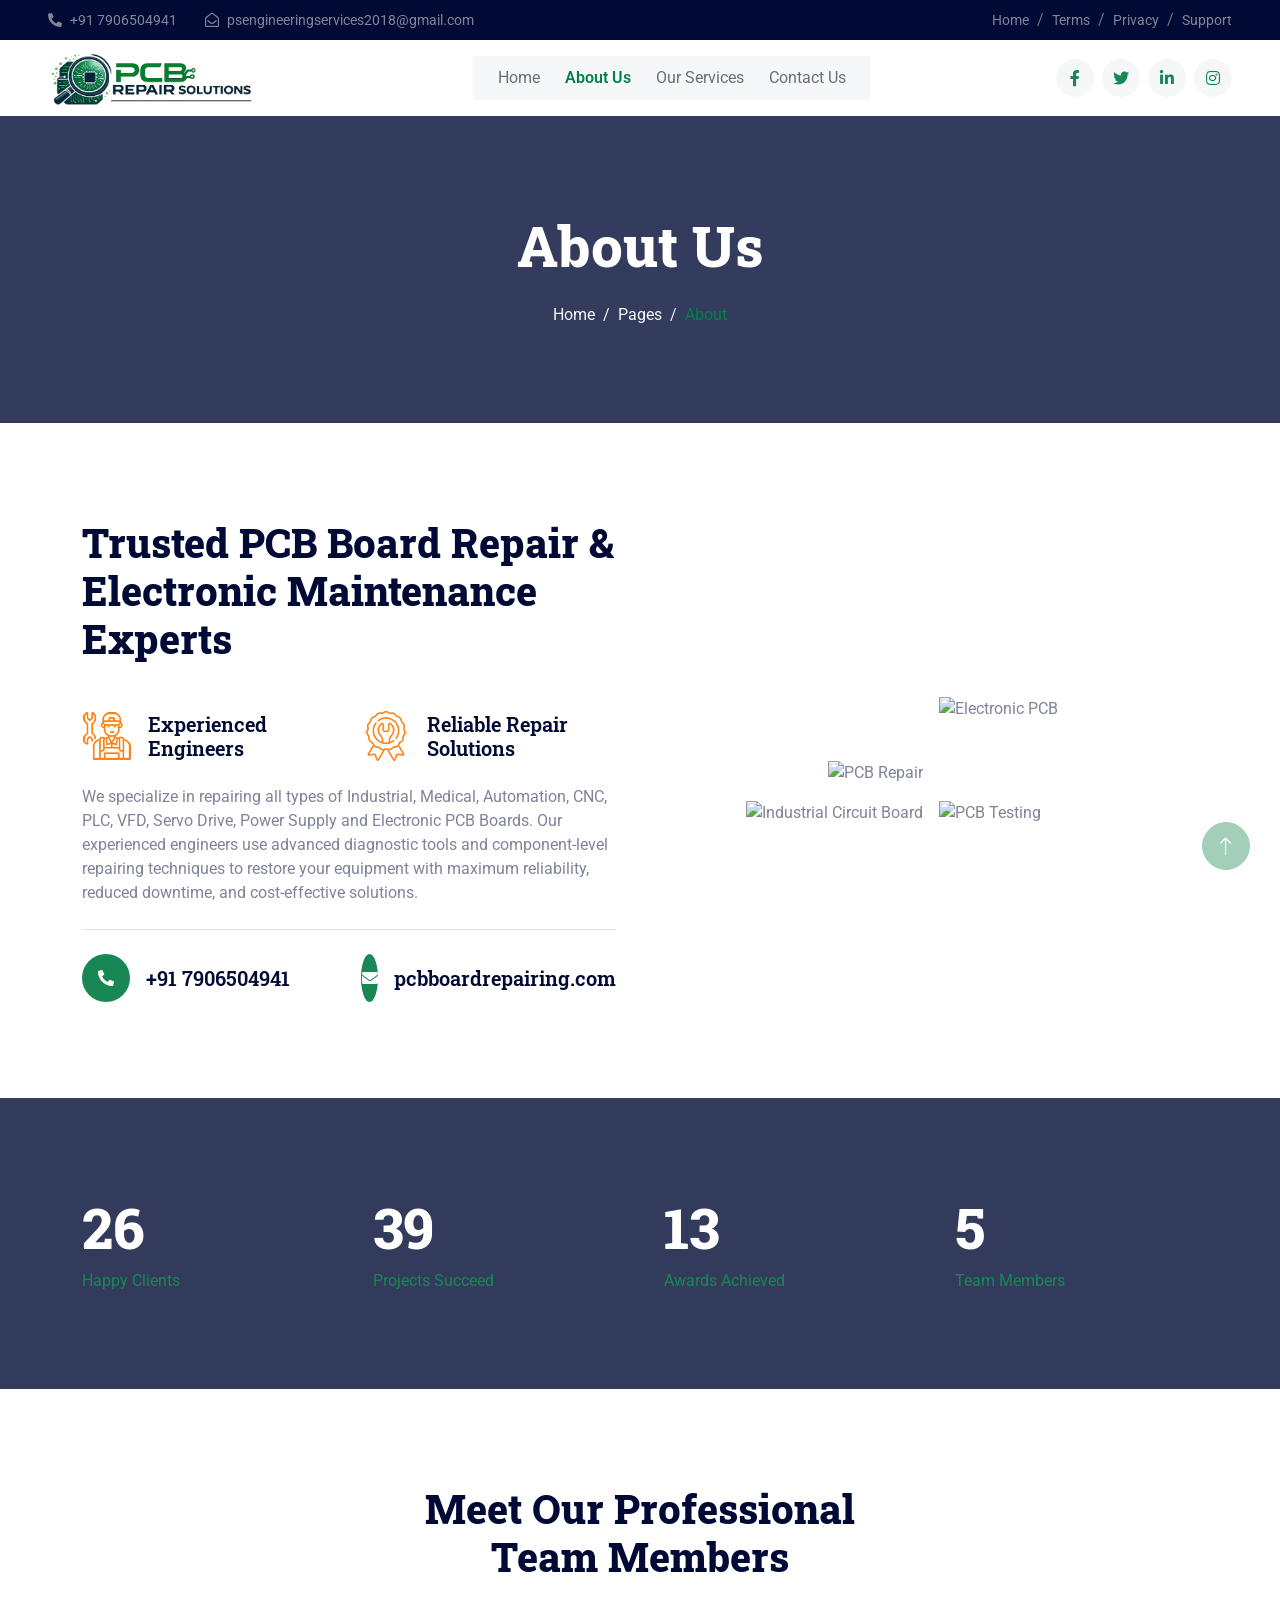
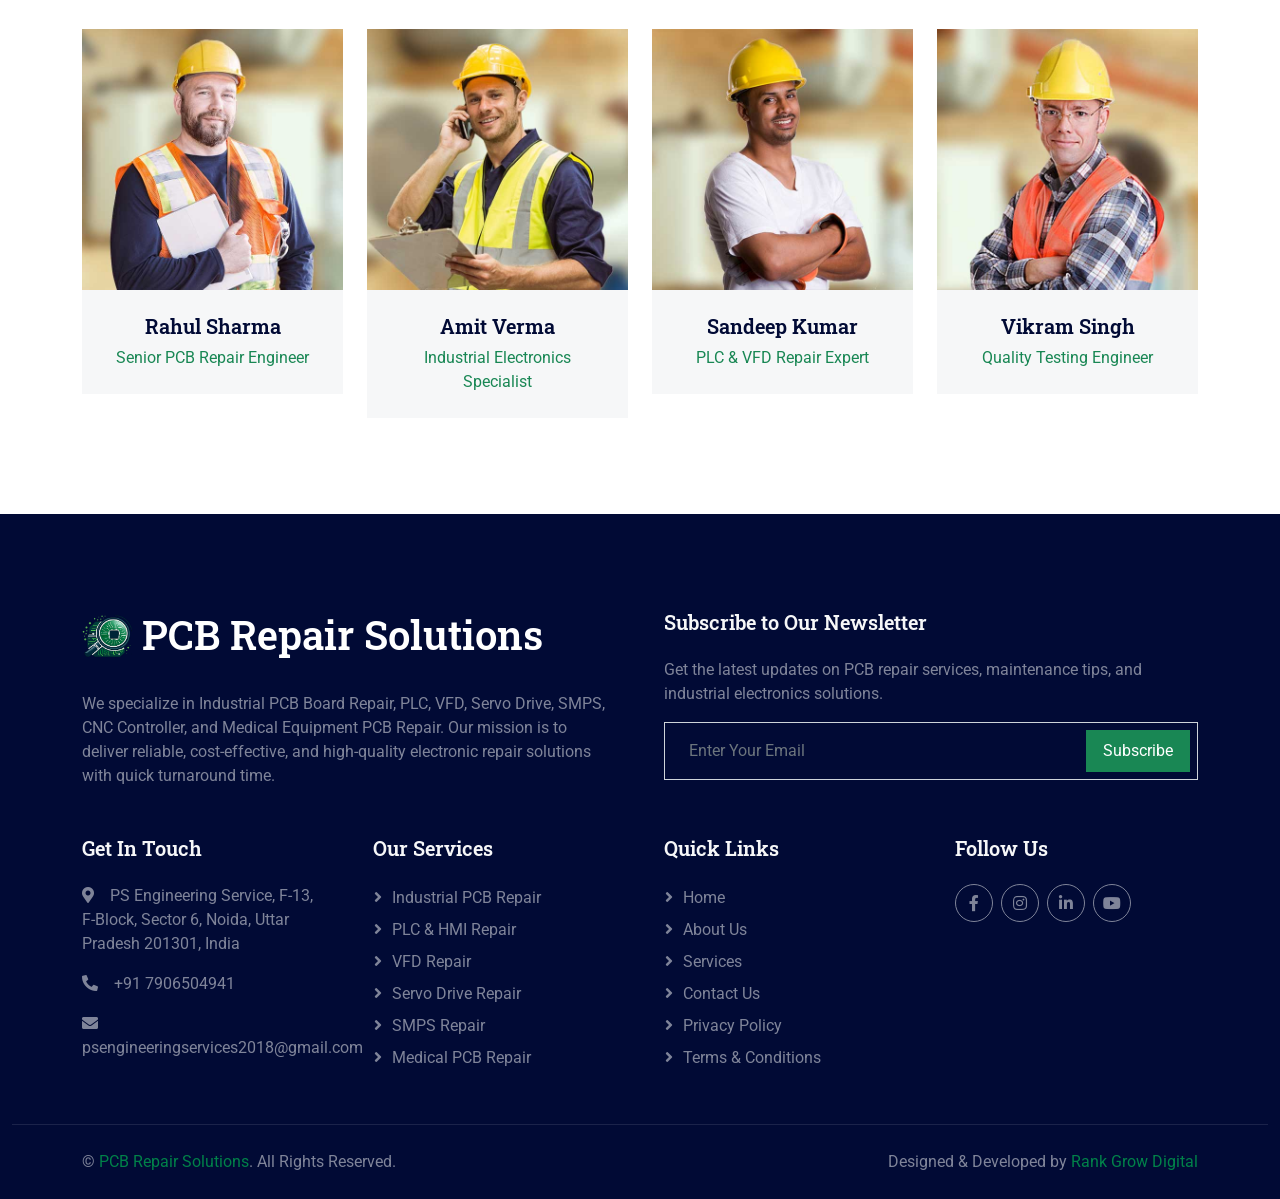
==== commit 8d77f45e: "meta chnages" ====
--- a/about.html
+++ b/about.html
@@ -3,34 +3,55 @@
 
 <head>
     <meta charset="utf-8">
-    <title>AirCon - AC Repair Website Template</title>
-    <meta content="width=device-width, initial-scale=1.0" name="viewport">
-    <meta content="" name="keywords">
-    <meta content="" name="description">
+
+    <title>About Us | PCB Repair Solutions</title>
+
+    <meta name="viewport" content="width=device-width, initial-scale=1.0">
+
+    <meta name="keywords"
+        content="About PCB Repair Solutions, PCB Repair Company, Industrial PCB Repair Experts, Electronics Repair Company, PLC Repair, VFD Repair">
+
+    <meta name="description"
+        content="Learn about PCB Repair Solutions, a trusted company specializing in Industrial PCB Board Repair, PLC Repair, VFD Repair, Servo Drive Repair, CNC Controller Repair, and Electronic Board Repair Services across India.">
+
+    <meta name="author" content="Rank Grow Digital">
+
+    <meta name="robots" content="index, follow">
+
+    <!-- Open Graph -->
+    <meta property="og:title" content="About PCB Repair Solutions">
+    <meta property="og:description"
+        content="Trusted experts in Industrial PCB Board Repair, PLC Repair, Servo Drive Repair, VFD Repair, and Electronic Control Board Repair Services.">
+    <meta property="og:image" content="img/og-image.jpg">
+    <meta property="og:type" content="website">
 
     <!-- Favicon -->
-    <link href="img/favicon.ico" rel="icon">
-
-    <!-- Google Web Fonts -->
+    <link rel="icon" type="image/png" href="img/favicon.png">
+
+    <!-- Google Fonts -->
     <link rel="preconnect" href="https://fonts.googleapis.com">
     <link rel="preconnect" href="https://fonts.gstatic.com" crossorigin>
+
     <link
-        href="https://fonts.googleapis.com/css2?family=Roboto+Slab:wght@400;600;800&family=Roboto:wght@400;500;700&display=swap"
+        href="https://fonts.googleapis.com/css2?family=Roboto:wght@400;500;700&family=Roboto+Slab:wght@600;700;800&display=swap"
         rel="stylesheet">
 
-    <!-- Icon Font Stylesheet -->
-    <link href="https://cdnjs.cloudflare.com/ajax/libs/font-awesome/5.10.0/css/all.min.css" rel="stylesheet">
-    <link href="https://cdn.jsdelivr.net/npm/bootstrap-icons@1.4.1/font/bootstrap-icons.css" rel="stylesheet">
-
-    <!-- Libraries Stylesheet -->
-    <link href="lib/animate/animate.min.css" rel="stylesheet">
-    <link href="lib/owlcarousel/assets/owl.carousel.min.css" rel="stylesheet">
-
-    <!-- Customized Bootstrap Stylesheet -->
-    <link href="css/bootstrap.min.css" rel="stylesheet">
-
-    <!-- Template Stylesheet -->
-    <link href="css/style.css" rel="stylesheet">
+    <!-- Font Awesome -->
+    <link rel="stylesheet" href="https://cdnjs.cloudflare.com/ajax/libs/font-awesome/5.10.0/css/all.min.css">
+
+    <!-- Bootstrap Icons -->
+    <link rel="stylesheet" href="https://cdn.jsdelivr.net/npm/bootstrap-icons@1.11.3/font/bootstrap-icons.min.css">
+
+    <!-- Libraries -->
+    <link rel="stylesheet" href="lib/animate/animate.min.css">
+    <link rel="stylesheet" href="lib/owlcarousel/assets/owl.carousel.min.css">
+
+    <!-- Bootstrap -->
+    <link rel="stylesheet" href="css/bootstrap.min.css">
+
+    <!-- Main CSS -->
+    <link rel="stylesheet" href="css/style.css">
+
 </head>
 
 <body>
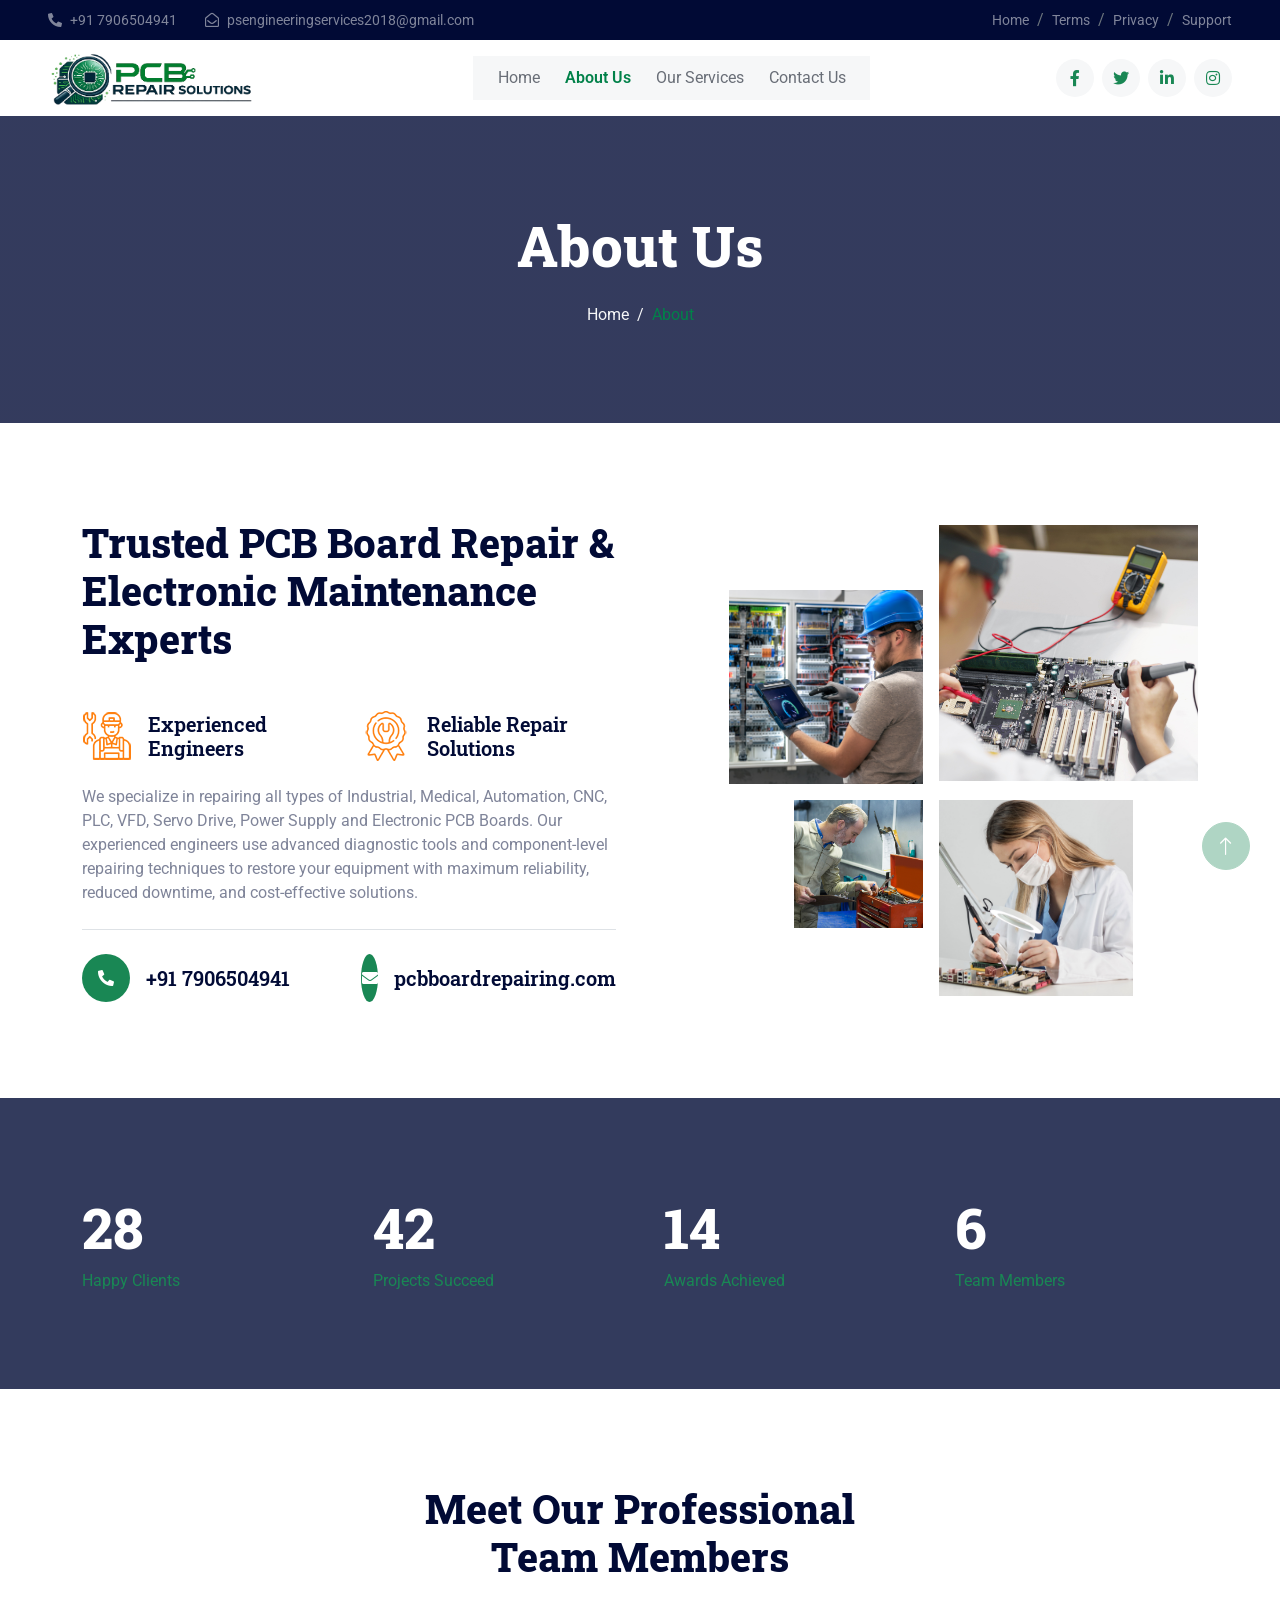
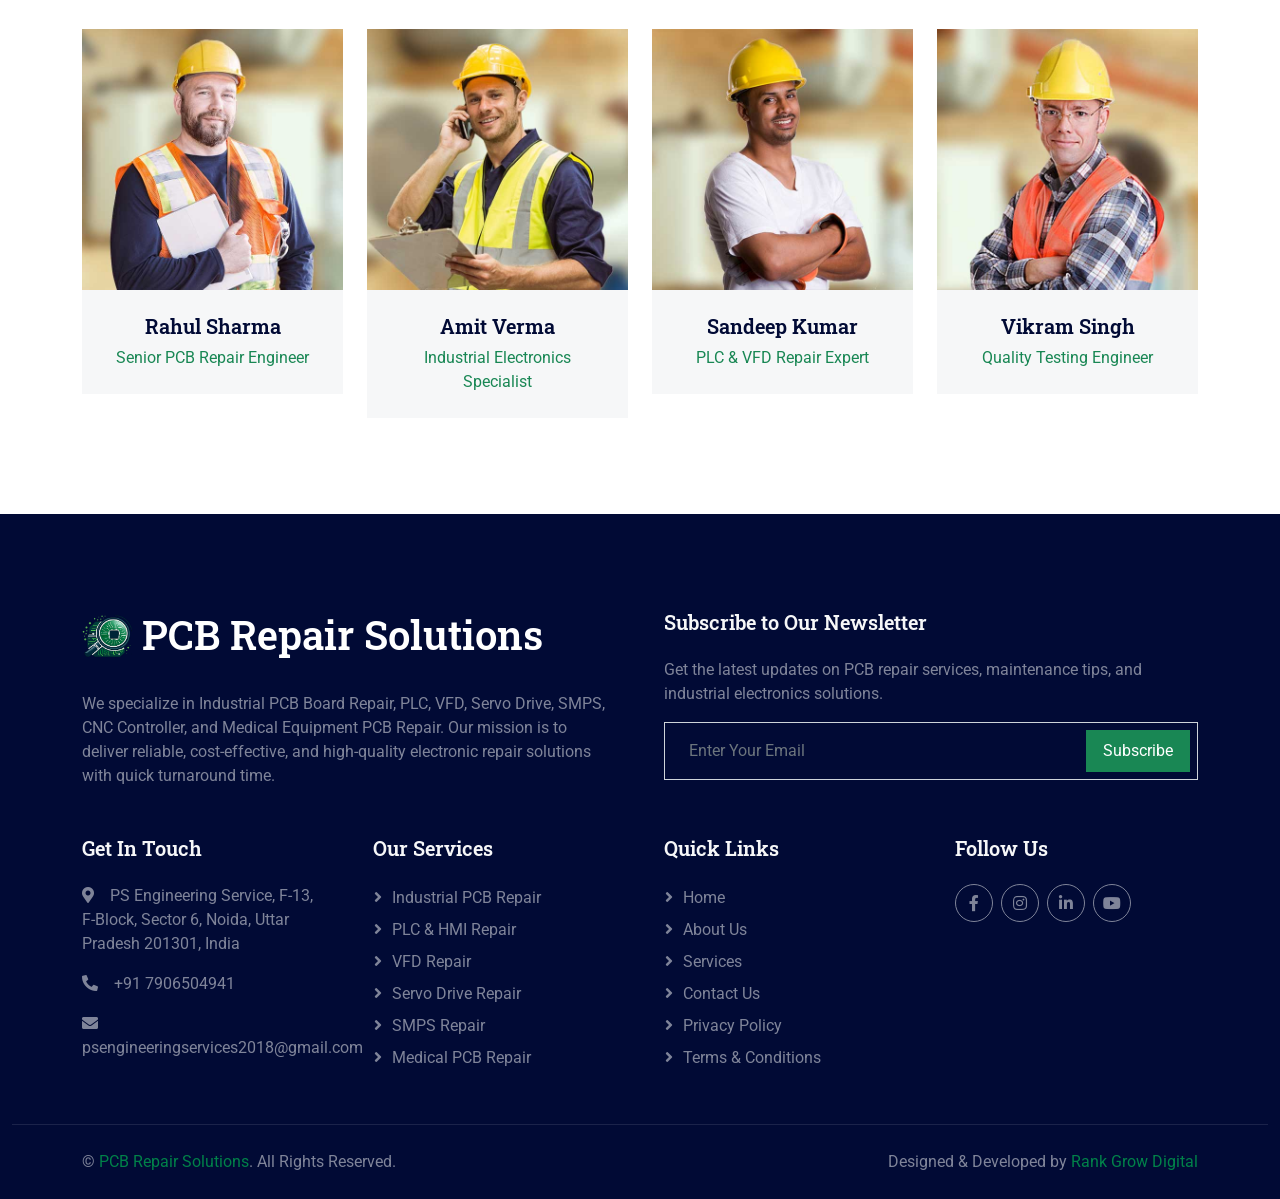
==== commit 34f94e98: "favicon icons" ====
--- a/about.html
+++ b/about.html
@@ -26,7 +26,15 @@
     <meta property="og:type" content="website">
 
     <!-- Favicon -->
-    <link rel="icon" type="image/png" href="img/favicon.png">
+    <link rel="apple-touch-icon" sizes="180x180" href="img/icon/apple-touch-icon.png">
+
+    <link rel="icon" type="image/png" sizes="32x32" href="img/icon/favicon-32x32.png">
+
+    <link rel="icon" type="image/png" sizes="16x16" href="img/icon/favicon-16x16.png">
+
+    <link rel="icon" type="image/x-icon" href="img/icon/favicon.ico">
+
+    <link rel="manifest" href="img/icon/site.webmanifest">
 
     <!-- Google Fonts -->
     <link rel="preconnect" href="https://fonts.googleapis.com">
@@ -125,8 +133,7 @@
             <h1 class="display-4 text-white animated slideInDown mb-4">About Us</h1>
             <nav aria-label="breadcrumb animated slideInDown">
                 <ol class="breadcrumb justify-content-center mb-0">
-                    <li class="breadcrumb-item"><a href="#">Home</a></li>
-                    <li class="breadcrumb-item"><a href="#">Pages</a></li>
+                    <li class="breadcrumb-item"><a href="/">Home</a></li>
                     <li class="breadcrumb-item active" aria-current="page">About</li>
                 </ol>
             </nav>
@@ -205,22 +212,22 @@
                     <div class="row g-3">
 
                         <div class="col-6 text-end">
-                            <img class="img-fluid w-75 wow zoomIn" data-wow-delay="0.1s" src="img/about-1.jpg"
+                            <img class="img-fluid w-75 wow zoomIn" data-wow-delay="0.1s" src="img/img3.jpg"
                                 style="margin-top:25%;" alt="PCB Repair">
                         </div>
 
                         <div class="col-6 text-start">
-                            <img class="img-fluid w-100 wow zoomIn" data-wow-delay="0.3s" src="img/about-2.jpg"
+                            <img class="img-fluid w-100 wow zoomIn" data-wow-delay="0.3s" src="img/img4.jpg"
                                 alt="Electronic PCB">
                         </div>
 
                         <div class="col-6 text-end">
-                            <img class="img-fluid w-50 wow zoomIn" data-wow-delay="0.5s" src="img/about-3.jpg"
+                            <img class="img-fluid w-50 wow zoomIn" data-wow-delay="0.5s" src="img/img5.jpg"
                                 alt="Industrial Circuit Board">
                         </div>
 
                         <div class="col-6 text-start">
-                            <img class="img-fluid w-75 wow zoomIn" data-wow-delay="0.7s" src="img/about-4.jpg"
+                            <img class="img-fluid w-75 wow zoomIn" data-wow-delay="0.7s" src="img/img6.jpg"
                                 alt="PCB Testing">
                         </div>
 
@@ -234,7 +241,7 @@
 
 
     <!-- Facts Start -->
-    <div class="container-fluid facts my-5 py-5" data-parallax="scroll" data-image-src="img/carousel-1.jpg">
+    <div class="container-fluid facts my-5 py-5" data-parallax="scroll" data-image-src="img/ban1.png">
         <div class="container py-5">
             <div class="row g-5">
                 <div class="col-sm-6 col-lg-3 wow fadeIn" data-wow-delay="0.1s">
